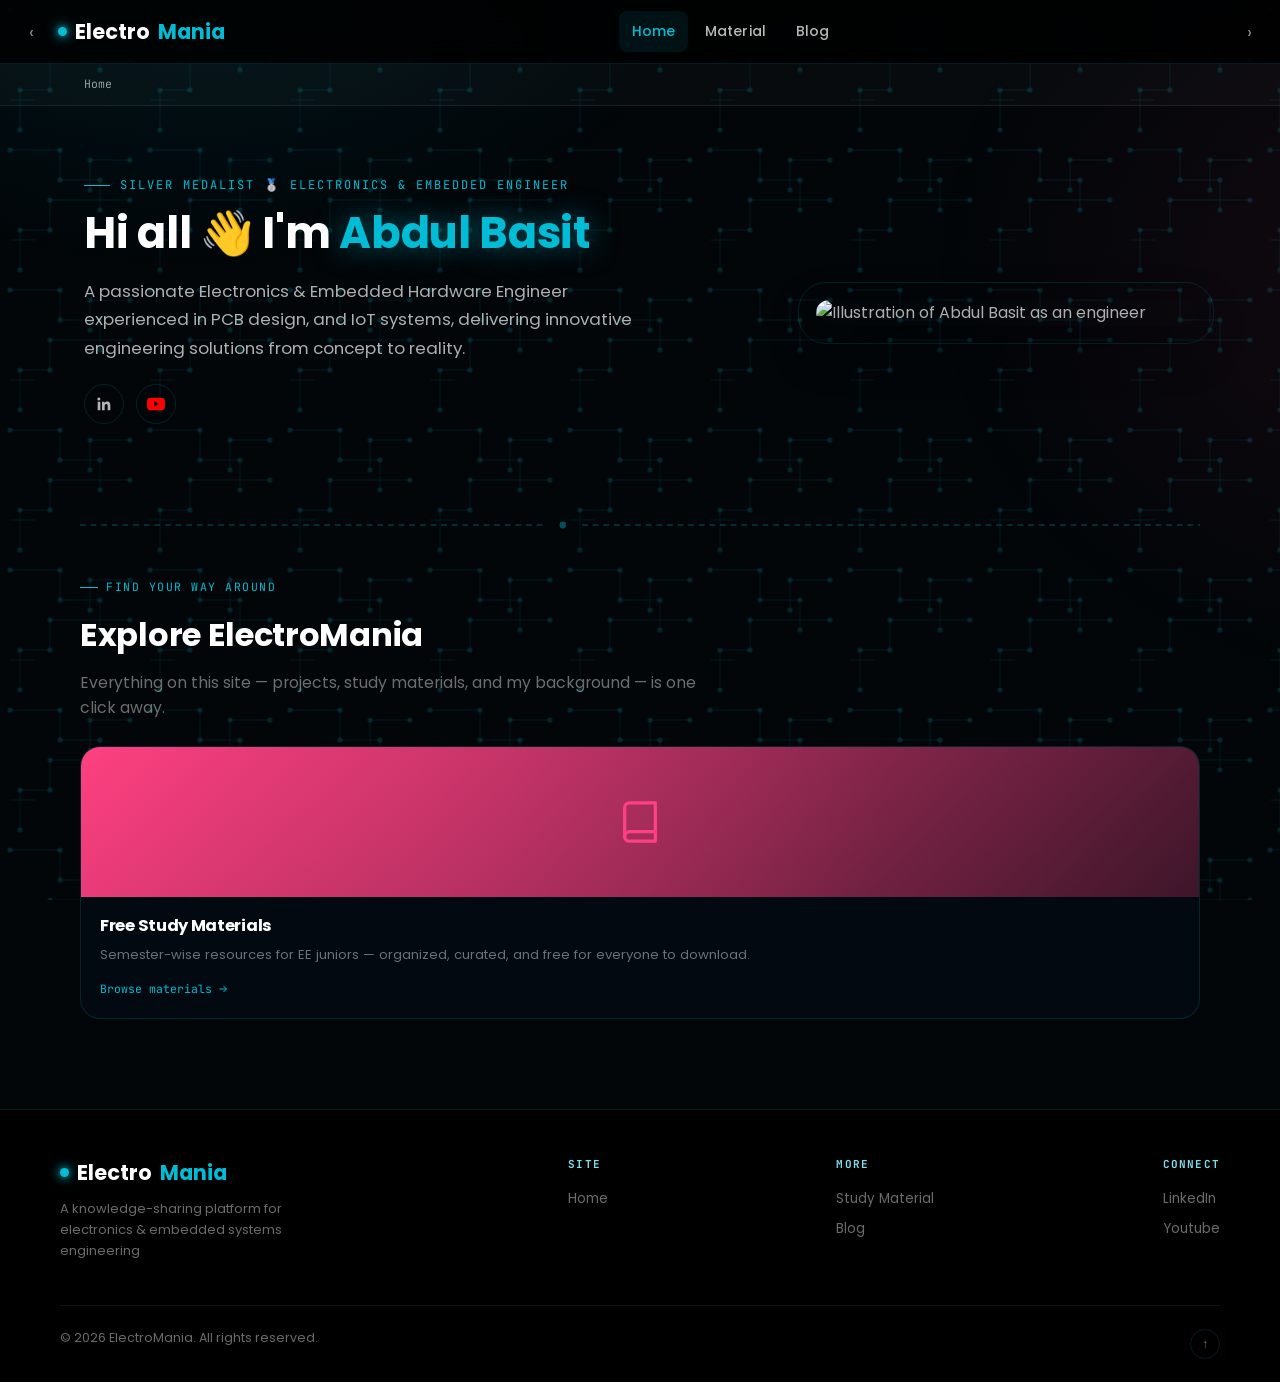
==== index.html @ a99d87fa "Uploaded the Files" ====
<!DOCTYPE html>
<html lang="en">
<head>
  <meta charset="UTF-8" />
  <meta name="viewport" content="width=device-width, initial-scale=1.0" />
  <title>ElectroMania</title>
  <meta name="description" content="Abdul Basit Fiaz — Electronics & Embedded Systems Engineer. PCB design, embedded systems and IoT projects, plus free engineering study materials via ElectroMania." />
  <link rel="icon" type="image/svg+xml" href="data:image/svg+xml,%3Csvg xmlns='http://www.w3.org/2000/svg' viewBox='0 0 32 32'%3E%3Crect width='32' height='32' rx='7' fill='%23020609'/%3E%3Ccircle cx='16' cy='16' r='6' fill='%2300bcd4'/%3E%3Cpath d='M16 4v6M16 22v6M4 16h6M22 16h6' stroke='%2300bcd4' stroke-width='2' stroke-linecap='round'/%3E%3C/svg%3E">
  <link rel="preconnect" href="https://fonts.googleapis.com">
  <link rel="preconnect" href="https://fonts.gstatic.com" crossorigin>
  <link href="https://fonts.googleapis.com/css2?family=Poppins:ital,wght@0,300;0,400;0,500;0,600;0,700&family=JetBrains+Mono:wght@400;500;600&display=swap" rel="stylesheet">
  <link rel="stylesheet" href="css/style.css" />
</head>
<body>

  <!-- HEADER -->
  <header class="site-header">
    <div class="header-inner">
      <div class="header-left">
        <a href="blog.html" class="nav-arrow" title="Previous: Contact" aria-label="Previous page">‹</a>
        <div class="logo"><a href="index.html"><span class="logo-mark"></span> Electro<span>Mania</span></a></div>
      </div>
      <nav class="main-nav" id="mainNav">
        <a href="index.html" class="active">Home</a>
        <!--<a href="about.html">About</a>
        <a href="experience.html">Experience</a>
        <a href="projects.html">Projects</a>
        <a href="skills.html">Skills</a>
        <a href="certifications.html">Certifications</a>-->
        <a href="materials.html">Material</a>
        <a href="blog.html">Blog</a>
        <!--<a href="contact.html">Contact</a>-->
      </nav>
      <div class="header-right">
        <a href="materials.html" class="nav-arrow" title="Next: About" aria-label="Next page">›</a>
        <button class="hamburger" id="hamburgerBtn" aria-label="Toggle menu" aria-expanded="false"><span></span><span></span><span></span></button>
      </div>
    </div>
  </header>
  <div class="crumb-bar">
    <div class="crumb"><span class="here">Home</span></div>
  </div>

  <!-- HERO SECTION -->
  <section class="hero">
    <div class="hero-text reveal">
      <div class="hero-eyebrow">Silver Medalist 🥈 Electronics &amp; Embedded Engineer</div>
      <h1>Hi all <span class="wave">👋</span> I'm <span class="accent">Abdul Basit</span></h1>
      <p>
        A passionate Electronics &amp; Embedded Hardware Engineer experienced in
        PCB design, and IoT systems, delivering innovative
        engineering solutions from concept to reality.
      </p>

      <div class="social-icons">
        <a href="https://www.linkedin.com/in/abdul-basit-fiaz-1138a427a" target="_blank" rel="noopener noreferrer" aria-label="LinkedIn" title="LinkedIn">
          <svg viewBox="0 0 24 24" fill="currentColor"><path d="M20.45 20.45h-3.56v-5.57c0-1.33-.03-3.04-1.85-3.04-1.86 0-2.14 1.45-2.14 2.94v5.67H9.34V9h3.42v1.56h.05c.48-.9 1.64-1.85 3.38-1.85 3.6 0 4.27 2.37 4.27 5.46zM5.34 7.43a2.07 2.07 0 1 1 0-4.13 2.07 2.07 0 0 1 0 4.13zM7.12 20.45H3.56V9h3.56z"/></svg>
        </a>
        <a href="https://youtube.com/@excellencewithelectromania1?si=0SN2yeCCjKuNkH5s" target="_blank" rel="noopener noreferrer" aria-label="Youtube" title="Youtube">
          <svg viewBox="0 0 24 24" fill="currentColor"><path d="M23.498 6.186a3.016 3.016 0 0 0-2.122-2.136C19.505 3.545 12 3.545 12 3.545s-7.505 0-9.377.505A3.017 3.017 0 0 0 .502 6.186C0 8.07 0 12 0 12s0 3.93.502 5.814a3.016 3.016 0 0 0 2.122 2.136c1.871.505 9.376.505 9.376.505s 7.505 0 9.377-.505a3.015 3.015 0 0 0 2.122-2.136C24 15.93 24 12 24 12s0 -3.93-.502-5.814zM9.545 15.568V8.432L15.818 12l-6.273 3.568z" fill="#FF0000"/></svg>
        </a>
      </div>
    </div>

    <div class="hero-image reveal">
      <div class="ring"></div>
      <img src="images/engr-illustration.jpeg" alt="Illustration of Abdul Basit as an engineer">
    </div>
  </section>

  <div class="trace-divider" aria-hidden="true">
    <svg viewBox="0 0 1160 18" preserveAspectRatio="none">
      <path d="M0 9 H480 M520 9 H1160" />
      <circle cx="500" cy="9" r="3.4"/>
    </svg>
  </div>

  <!-- QUICK LINKS STRIP -->
  <section class="reveal">
    <div class="sec-head" style="margin-bottom:26px;">
      <div class="eyebrow">Find your way around</div>
      <h2>Explore ElectroMania</h2>
      <p>Everything on this site — projects, study materials, and my background — is one click away.</p>
    </div>
    <div class="project-grid">
      <!--
      <a class="card project-card" href="projects.html">
        <div class="proj-art" style="--c:#00bcd4;">
          <svg viewBox="0 0 24 24" fill="none" stroke="currentColor" stroke-width="1.7" stroke-linecap="round" stroke-linejoin="round"><rect x="4" y="4" width="16" height="16" rx="2"/><path d="M9 4v3M15 4v3M9 17v3M15 17v3M4 9h3M4 15h3M17 9h3M17 15h3"/></svg>
        </div>
        <div class="proj-body">
          <h3>ReaL Time Projects</h3>
          <p>PCB layouts, embedded systems, RF design, and signal processing builds — from concept to hardware.</p>
          <span class="proj-link">View projects <svg viewBox="0 0 24 24" fill="none" stroke="currentColor" stroke-width="2"><path d="M5 12h14M13 6l6 6-6 6"/></svg></span>
        </div>
      </a>
    -->
      <a class="card project-card" href="materials.html">
        <div class="proj-art" style="--c:#ff4081;">
          <svg viewBox="0 0 24 24" fill="none" stroke="currentColor" stroke-width="1.7" stroke-linecap="round" stroke-linejoin="round"><path d="M4 19.5A2.5 2.5 0 0 1 6.5 17H20"/><path d="M6.5 2H20v20H6.5A2.5 2.5 0 0 1 4 19.5v-15A2.5 2.5 0 0 1 6.5 2z"/></svg>
        
        </div>
        <div class="proj-body">
          <h3>Free Study Materials</h3>
          <p>Semester-wise resources for EE juniors — organized, curated, and free for everyone to download.</p>
          <span class="proj-link">Browse materials <svg viewBox="0 0 24 24" fill="none" stroke="currentColor" stroke-width="2"><path d="M5 12h14M13 6l6 6-6 6"/></svg></span>
        </div>
      </a>
       <!--
      <a class="card project-card" href="about.html">
        <div class="proj-art" style="--c:#ffd740;">
          <svg viewBox="0 0 24 24" fill="none" stroke="currentColor" stroke-width="1.7" stroke-linecap="round" stroke-linejoin="round"><path d="M12 12a4 4 0 1 0 0-8 4 4 0 0 0 0 8z"/><path d="M4 21c0-4 4-6 8-6s8 2 8 6"/></svg>
        </div>
        <div class="proj-body">
          <h3>FYP &amp; Education</h3>
          <p>My PSL-to-speech glove final year project, and the academic path that led here.</p>
          <span class="proj-link">Read more <svg viewBox="0 0 24 24" fill="none" stroke="currentColor" stroke-width="2"><path d="M5 12h14M13 6l6 6-6 6"/></svg></span>
        </div>
      -->
      </a>
    </div>
  </section>

  <!-- FOOTER -->
  <footer class="site-footer">
    <div class="footer-in">
      <div class="footer-brand">
        <div class="logo"><a href="index.html"><span class="logo-mark"></span>Electro<span>Mania</span></a></div>
        <p>A knowledge-sharing platform for electronics &amp; embedded systems engineering</p>
      </div>
      <div class="footer-col">
        <h4>Site</h4>
        <a href="index.html">Home</a>
        <!--<a href="about.html">About</a>
        <a href="projects.html">Projects</a>
        <a href="skills.html">Skills</a>-->
      </div>
      <div class="footer-col">
        <h4>More</h4>
        <a href="materials.html">Study Material</a>
        <a href="blog.html">Blog</a>
        <!--<a href="certifications.html">Certifications</a>
        <a href="contact.html">Contact</a>-->
      </div>
      <div class="footer-col">
        <h4>Connect</h4>
        <a href="https://www.linkedin.com/in/abdul-basit-fiaz-1138a427a" target="_blank" rel="noopener noreferrer">LinkedIn</a>
        <!--<a href="https://github.com/ABasit0010" target="_blank" rel="noopener noreferrer">GitHub</a>-->
        <a href="https://youtube.com/@excellencewithelectromania1?si=0SN2yeCCjKuNkH5s">Youtube</a>
        <!--<a href="mailto:abasitofficial007@gmail.com">Email</a>-->
      </div>
    </div>
    <div class="footer-bottom">
      <p>© 2026 ElectroMania. All rights reserved.</p>
      <a href="#" class="back-to-top" aria-label="Back to top" title="Back to top">↑</a>
    </div>
  </footer>

  <script src="js/main.js"></script>
</body>
</html>
---- css/style.css ----
/* ============================================================
   ELECTROMANIA — GLOBAL STYLESHEET
   One design system, shared by every page. Page-specific blocks
   (material.html, about/fyp.html, about/education.html) layer
   scoped rules on top of this instead of redefining it.
============================================================ */

:root {
  /* ---- brand accents ---- */
  --teal:    #00bcd4;
  --pink:    #ff4081;
  --gold:    #ffd740;
  --green:   #69f0ae;
  --purple:  #e040fb;
  --ice:     #00e5ff;
  --orange:  #ff6d00;
  --rose:    #f48fb1;

  /* ---- surfaces ---- */
  --bg:          #020609;
  --bg-soft:     #04090f;
  --card-bg:     rgba(4, 10, 18, 0.93);
  --card-border: rgba(0, 188, 212, 0.16);
  --card-border-hover: rgba(0, 188, 212, 0.36);
  --line:        rgba(255, 255, 255, 0.08);

  /* ---- text ---- */
  --ink:       #ffffff;
  --text-body: rgba(255, 255, 255, 0.68);
  --text-dim:  rgba(255, 255, 255, 0.42);
  --text-pale: #80deea;

  /* ---- type ---- */
  --font-display: 'Poppins', sans-serif;
  --font-mono: 'JetBrains Mono', ui-monospace, monospace;

  /* ---- shape & shadow ---- */
  --r-sm: 8px;
  --r-md: 14px;
  --r-lg: 20px;
  --shadow-card: 0 18px 50px rgba(0,0,0,0.45);
  --shadow-pop:  0 24px 80px rgba(0,0,0,0.55);

  /* ---- motion ---- */
  --ease: cubic-bezier(.22,.9,.32,1);
}

/* ============================================================
   RESET & BASE
============================================================ */
* { box-sizing: border-box; }
html { scroll-behavior: smooth; }
@media (prefers-reduced-motion: reduce) {
  html { scroll-behavior: auto; }
  * { animation-duration: 0.001ms !important; animation-iteration-count: 1 !important; transition-duration: 0.001ms !important; }
}

body {
  margin: 0;
  font-family: var(--font-display);
  background: var(--bg);
  color: var(--text-body);
  line-height: 1.6;
  -webkit-font-smoothing: antialiased;
  position: relative;
  overflow-x: hidden;
}

/* Circuit-board texture: a self-contained SVG pattern (no external
   image dependency, sharp at any resolution) layered under a soft
   radial vignette so it reads as depth, not wallpaper. */
body::before {
  content: '';
  position: fixed;
  inset: 0;
  z-index: 0;
  pointer-events: none;
  background-image:
    radial-gradient(ellipse 900px 600px at 15% -10%, rgba(0,188,212,0.10), transparent 60%),
    radial-gradient(ellipse 800px 700px at 110% 30%, rgba(255,64,129,0.07), transparent 60%),
    url("data:image/svg+xml,%3Csvg xmlns='http://www.w3.org/2000/svg' width='140' height='140' viewBox='0 0 140 140'%3E%3Cg fill='none' stroke='%2300bcd4' stroke-opacity='0.07' stroke-width='1.4'%3E%3Cpath d='M10 10H60V40H100V70'/%3E%3Cpath d='M20 130V90H50V60H130'/%3E%3Cpath d='M130 20H90V50'/%3E%3Cpath d='M10 100H35'/%3E%3C/g%3E%3Cg fill='%2300bcd4' fill-opacity='0.16'%3E%3Ccircle cx='10' cy='10' r='2.6'/%3E%3Ccircle cx='60' cy='10' r='2.6'/%3E%3Ccircle cx='60' cy='40' r='2.6'/%3E%3Ccircle cx='100' cy='40' r='2.6'/%3E%3Ccircle cx='100' cy='70' r='2.6'/%3E%3Ccircle cx='20' cy='130' r='2.6'/%3E%3Ccircle cx='20' cy='90' r='2.6'/%3E%3Ccircle cx='50' cy='90' r='2.6'/%3E%3Ccircle cx='50' cy='60' r='2.6'/%3E%3Ccircle cx='130' cy='60' r='2.6'/%3E%3Ccircle cx='130' cy='20' r='2.6'/%3E%3Ccircle cx='90' cy='20' r='2.6'/%3E%3Ccircle cx='90' cy='50' r='2.6'/%3E%3C/g%3E%3C/svg%3E");
  background-repeat: repeat, no-repeat, repeat;
  background-size: auto, 100% 100%, 140px 140px;
}

h1, h2, h3, h4 { color: var(--ink); font-weight: 700; margin: 0; letter-spacing: -0.3px; }
p { margin: 0 0 1em; }
a { color: inherit; }
img { max-width: 100%; display: block; }
::selection { background: var(--teal); color: #00161a; }

::-webkit-scrollbar { width: 10px; }
::-webkit-scrollbar-track { background: var(--bg); }
::-webkit-scrollbar-thumb { background: rgba(0,188,212,0.25); border-radius: 10px; }
::-webkit-scrollbar-thumb:hover { background: rgba(0,188,212,0.45); }

:focus-visible {
  outline: 2px solid var(--teal);
  outline-offset: 3px;
  border-radius: 4px;
}

section { padding: 30px 20px; max-width: 1160px; margin: auto; position: relative; z-index: 1; }

.container { max-width: 1160px; margin: 0 auto; padding: 0 24px; }

/* Section heading pattern: eyebrow + title + subtitle */
.sec-head { max-width: 640px; margin: 0 0 40px; }
.sec-head .eyebrow {
  display: inline-flex; align-items: center; gap: 8px;
  font-family: var(--font-mono); font-size: 11.5px; letter-spacing: 1.5px;
  text-transform: uppercase; color: var(--teal); margin-bottom: 12px;
}
.sec-head .eyebrow::before {
  content: ''; width: 18px; height: 1px; background: var(--teal);
}
.sec-head h2 { font-size: 2em; margin-bottom: 10px; }
.sec-head p { color: var(--text-dim); font-size: 0.98em; }

/* ============================================================
   CIRCUIT-TRACE DIVIDER — the site's signature connective motif.
   A drawn PCB trace with via-nodes, used between major sections
   so the pages visually "wire into" one another while scrolling —
   literally connected, the way the site itself is connected.
============================================================ */
.trace-divider {
  position: relative; z-index: 1;
  max-width: 1160px; margin: 0 auto; padding: 6px 20px;
  display: flex; align-items: center; opacity: 0.75;
}
.trace-divider svg { width: 100%; height: 18px; display: block; }
.trace-divider path {
  stroke: var(--teal); stroke-opacity: 0.4; fill: none; stroke-width: 1.5;
  stroke-dasharray: 6 5;
}
.trace-divider circle { fill: var(--teal); fill-opacity: 0.55; }

/* ============================================================
   HEADER / NAV / PREV-NEXT ARROWS
============================================================ */
.site-header {
  position: sticky; top: 0; z-index: 1000;
  background: rgba(0,0,0,0.82);
  backdrop-filter: blur(14px); -webkit-backdrop-filter: blur(14px);
  border-bottom: 1px solid var(--card-border);
}
.header-inner {
  max-width: 1280px; margin: 0 auto;
  display: flex; align-items: center; justify-content: space-between;
  padding: 0 14px;
}
.header-left, .header-right { display: flex; align-items: center; gap: 6px; flex-shrink: 0; }

.nav-arrow {
  display: flex; align-items: center; justify-content: center;
  width: 34px; height: 34px; border-radius: 50%;
  color: rgba(255,255,255,0.55);
  text-decoration: none; font-size: 18px; line-height: 1;
  border: 1px solid transparent;
  transition: color .2s, border-color .2s, background .2s, transform .2s;
}
.nav-arrow:hover {
  color: var(--teal); border-color: var(--card-border-hover);
  background: rgba(0,188,212,0.08); transform: translateY(-1px);
}
.nav-arrow:active { transform: translateY(0); }

.logo {
  font-size: 1.3em; font-weight: 700; color: #fff;
  padding: 15px 4px; white-space: nowrap;
}
.logo a { text-decoration: none; color: #fff; display: flex; align-items: center; gap: 8px; }
.logo .logo-mark {
  width: 9px; height: 9px; border-radius: 50%;
  background: var(--teal); box-shadow: 0 0 10px 2px rgba(0,188,212,.7);
  flex-shrink: 0;
}
.logo span { color: var(--teal); }

.main-nav { display: flex; align-items: center; gap: 4px; }
.main-nav a {
  color: rgba(255,255,255,0.72); text-decoration: none;
  font-size: 14px; font-weight: 500; letter-spacing: .1px;
  padding: 9px 13px; border-radius: 8px;
  transition: color .2s, background .2s;
  white-space: nowrap;
}
.main-nav a:hover { color: #fff; background: rgba(255,255,255,0.06); }
.main-nav a.active { color: var(--teal); background: rgba(0,188,212,0.09); }

.hamburger {
  display: none; width: 34px; height: 34px; border-radius: 8px;
  border: 1px solid var(--card-border); background: transparent;
  align-items: center; justify-content: center; cursor: pointer;
  flex-direction: column; gap: 4px; padding: 0;
}
.hamburger span { width: 16px; height: 1.6px; background: #fff; border-radius: 2px; transition: transform .25s, opacity .25s; }
.hamburger.open span:nth-child(1) { transform: translateY(5.6px) rotate(45deg); }
.hamburger.open span:nth-child(2) { opacity: 0; }
.hamburger.open span:nth-child(3) { transform: translateY(-5.6px) rotate(-45deg); }

@media (max-width: 860px) {
  .main-nav {
    position: fixed; top: 58px; left: 0; right: 0;
    background: rgba(1,4,7,0.98); backdrop-filter: blur(16px);
    flex-direction: column; align-items: stretch; gap: 0;
    padding: 8px; border-bottom: 1px solid var(--card-border);
    transform: translateY(-8px); opacity: 0; pointer-events: none;
    transition: transform .22s var(--ease), opacity .22s;
  }
  .main-nav.open { transform: translateY(0); opacity: 1; pointer-events: all; }
  .main-nav a { padding: 13px 16px; border-radius: 10px; }
  .hamburger { display: flex; }
}

/* Breadcrumb (used under the header on every page) */
.crumb-bar { background: rgba(255,255,255,0.02); border-bottom: 1px solid var(--line); }
.crumb {
  max-width: 1160px; margin: 0 auto; padding: 11px 24px;
  display: flex; align-items: center; gap: 8px; flex-wrap: wrap;
  font-family: var(--font-mono); font-size: 11.5px; color: rgba(255,255,255,.32);
}
.crumb a { color: var(--teal); text-decoration: none; }
.crumb a:hover { text-decoration: underline; }
.crumb span.sep { opacity: .45; }
.crumb span.here { color: rgba(255,255,255,.6); }

/* ============================================================
   BUTTONS
============================================================ */
.btn {
  display: inline-flex; align-items: center; gap: 8px;
  padding: 12px 24px; background: var(--teal); color: #00161a;
  text-decoration: none; border-radius: 50px; font-weight: 600; font-size: 14.5px;
  border: none; cursor: pointer; margin: 5px 0;
  transition: transform .2s var(--ease), box-shadow .2s, opacity .2s;
  box-shadow: 0 8px 26px rgba(0,188,212,0.25);
}
.btn:hover { transform: translateY(-2px); box-shadow: 0 12px 32px rgba(0,188,212,0.38); }
.btn:active { transform: translateY(0); }
.btn-alt { background: var(--pink); color: #fff; box-shadow: 0 8px 26px rgba(255,64,129,0.28); }
.btn-alt:hover { box-shadow: 0 12px 32px rgba(255,64,129,0.4); }
.btn-ghost {
  background: transparent; color: #fff; border: 1px solid var(--card-border-hover);
  box-shadow: none;
}
.btn-ghost:hover { background: rgba(255,255,255,0.06); box-shadow: none; }

/* ============================================================
   HOMEPAGE HERO — layout preserved from the original index.html
   (text block left, portrait right); visuals elevated.
============================================================ */
.hero {
  display: flex; align-items: center; justify-content: space-between;
  gap: 40px; padding: 70px 24px 60px; flex-wrap: wrap;
  max-width: 1160px; margin: 0 auto; position: relative; z-index: 1;
}
.hero-text { flex: 1; min-width: 300px; max-width: 560px; }
.hero-eyebrow {
  font-family: var(--font-mono); font-size: 12px; letter-spacing: 2px;
  text-transform: uppercase; color: var(--teal); margin-bottom: 14px;
  display: flex; align-items: center; gap: 10px;
}
.hero-eyebrow::before { content:''; width: 26px; height: 1px; background: var(--teal); }
.hero-text h1 { font-size: 2.7em; line-height: 1.15; margin-bottom: 18px; }
.hero-text h1 .accent { color: var(--teal); text-shadow: 0 0 28px rgba(0,188,212,0.5); }
.wave { display: inline-block; animation: waveAnim 2.2s infinite; transform-origin: 70% 70%; }
@keyframes waveAnim { 0%,60%,100%{transform:rotate(0deg);} 30%{transform:rotate(18deg);} }
.hero-text p { font-size: 1.05em; color: var(--text-body); line-height: 1.7; margin-bottom: 22px; }

.social-icons { display: flex; gap: 12px; margin-bottom: 26px; }
.social-icons a {
  width: 40px; height: 40px; border-radius: 50%;
  border: 1px solid var(--card-border); display: flex; align-items: center; justify-content: center;
  color: rgba(255,255,255,.7); transition: color .2s, border-color .2s, transform .2s;
}
.social-icons a:hover { color: var(--teal); border-color: var(--card-border-hover); transform: translateY(-2px); }
.social-icons svg { width: 18px; height: 18px; }

.hero-buttons { display: flex; gap: 12px; flex-wrap: wrap; margin-top: 4px; }

.hero-image { flex: 0 0 auto; max-width: 380px; width: 100%; position: relative; }
.hero-image .ring {
  position: absolute; inset: -18px; border-radius: 28px;
  border: 1px solid var(--card-border); pointer-events: none;
}
.hero-image img {
  width: 100%; border-radius: 24px; position: relative; z-index: 1;
  box-shadow: var(--shadow-card);
}

/* ============================================================
   INNER-PAGE HERO (About, Projects, Skills, Blog, Contact, etc.)
   Same gradient-banner language already established on the
   Material / FYP pages, generalized for reuse.
============================================================ */
.page-hero {
  background: linear-gradient(140deg, #000 0%, rgba(0,24,32,.98) 100%);
  padding: 54px 24px 44px; border-bottom: 1px solid var(--card-border);
}
.page-hero-in { max-width: 1160px; margin: 0 auto; }
.page-hero h1 { font-size: 2.5em; margin-bottom: 10px; max-width: 720px; }
.page-hero h1 .hi { color: var(--teal); text-shadow: 0 0 28px rgba(0,188,212,.5); }
.page-hero .sub { color: var(--text-pale); font-size: .98em; max-width: 560px; margin-bottom: 4px; }

.stat-strip { display: flex; gap: 16px; flex-wrap: wrap; margin-top: 24px; }
.stat-box {
  text-align: center; background: rgba(0,188,212,0.07);
  border: 1px solid rgba(0,188,212,0.2); border-radius: 14px;
  padding: 16px 24px; min-width: 88px;
}
.stat-box .num {
  display: block; font-family: var(--font-mono); font-size: 1.7em; font-weight: 700;
  color: var(--teal); text-shadow: 0 0 14px rgba(0,188,212,0.45); line-height: 1.05;
}
.stat-box .lbl {
  display: block; font-size: 10px; color: var(--text-pale);
  letter-spacing: 1.2px; text-transform: uppercase; margin-top: 4px;
}

/* ============================================================
   CARDS — shared glassmorphic base + variants
============================================================ */
.card {
  background: var(--card-bg); border: 1px solid var(--card-border);
  border-radius: var(--r-lg); transition: transform .25s var(--ease), box-shadow .3s, border-color .3s;
  position: relative; overflow: hidden;
}
.card:hover { transform: translateY(-6px); box-shadow: var(--shadow-card); border-color: var(--card-border-hover); }

.tag {
  display: inline-flex; align-items: center; padding: 4px 12px; border-radius: 20px;
  font-family: var(--font-mono); font-size: 11px; font-weight: 500;
  background: rgba(0,188,212,0.09); border: 1px solid rgba(0,188,212,0.22); color: var(--teal);
}

/* ---- Project icon-cards ---- */
.project-grid { display: grid; grid-template-columns: repeat(auto-fit, minmax(270px, 1fr)); gap: 22px; }
.project-card { display: flex; flex-direction: column; text-decoration: none; }
.proj-art {
  height: 150px; position: relative; overflow: hidden;
  display: flex; align-items: center; justify-content: center;
  background: linear-gradient(135deg, var(--c, var(--teal)) 0%, transparent 130%);
}
.proj-art::before {
  content: ''; position: absolute; inset: 0; opacity: .16;
  background: radial-gradient(circle at 30% 20%, var(--c, var(--teal)), transparent 60%);
}
.proj-art svg { width: 46px; height: 46px; color: var(--c, var(--teal)); position: relative; z-index: 1; }
.project-card .cat-tag {
  position: absolute; top: 12px; right: 12px; z-index: 2;
  font-family: var(--font-mono); font-size: 9.5px; padding: 3px 9px; border-radius: 20px;
  background: rgba(0,0,0,.45); border: 1px solid rgba(255,255,255,.18); color: #fff;
  text-transform: uppercase; letter-spacing: .5px; backdrop-filter: blur(4px);
}
.proj-body { padding: 18px 19px 20px; flex: 1; display: flex; flex-direction: column; }
.proj-body h3 { font-size: 1.02em; margin-bottom: 8px; line-height: 1.35; }
.proj-body p { font-size: 13.2px; color: var(--text-dim); line-height: 1.55; margin-bottom: 0; flex: 1; }
.proj-body .proj-link {
  margin-top: 14px; font-family: var(--font-mono); font-size: 11.5px; color: var(--teal);
  display: flex; align-items: center; gap: 5px;
}
.proj-body .proj-link svg { width: 12px; height: 12px; transition: transform .2s; }
.project-card:hover .proj-link svg { transform: translateX(3px); }

/* ---- Skill cards ---- */
.skills-grid { display: grid; grid-template-columns: repeat(auto-fit, minmax(220px,1fr)); gap: 18px; margin-bottom: 44px; }
.skill-card { padding: 26px 22px; cursor: pointer; }
.skill-card .sk-top { display: flex; align-items: center; gap: 13px; margin-bottom: 8px; }
.skill-card .sk-icon {
  width: 42px; height: 42px; border-radius: 12px; flex-shrink: 0;
  display: flex; align-items: center; justify-content: center;
  background: rgba(0,188,212,.1); color: var(--c, var(--teal));
}
.skill-card .sk-icon svg { width: 21px; height: 21px; }
.skill-card h3 { font-size: 1.02em; color: #fff; }
.skill-card p { font-size: 12.8px; color: var(--text-dim); margin: 0; line-height: 1.55; }

/* ---- Blog cards ---- */
.blog-card { padding: 26px 28px; margin-bottom: 20px; display: block; text-decoration: none; }
.blog-card .b-date {
  font-family: var(--font-mono); font-size: 11px; color: var(--text-dim);
  letter-spacing: .5px; margin-bottom: 8px; display: block;
}
.blog-card h2 { font-size: 1.3em; margin-bottom: 10px; color: #fff; }
.blog-card h2:hover { color: var(--teal); }
.blog-card p { color: var(--text-body); font-size: 14.5px; margin-bottom: 0; }
.blog-card .b-more { font-family: var(--font-mono); font-size: 11.5px; color: var(--teal); margin-top: 12px; display: inline-block; }

/* ---- Education timeline ---- */
.edu-timeline { display: flex; flex-direction: column; gap: 0; }
.edu-entry { display: grid; grid-template-columns: 120px 1fr; gap: 26px; padding: 30px 0; position: relative; }
.edu-entry:not(:last-child) { border-bottom: 1px solid var(--line); }
.edu-mark { display: flex; flex-direction: column; align-items: center; }
.edu-dot {
  width: 14px; height: 14px; border-radius: 50%; background: var(--teal);
  box-shadow: 0 0 0 5px rgba(0,188,212,.14); flex-shrink: 0; margin-top: 4px;
}
.edu-line { width: 1px; flex: 1; background: var(--line); margin-top: 8px; }
.edu-yr { font-family: var(--font-mono); font-size: 11.5px; color: var(--teal); text-align: center; margin-top: 8px; }
.edu-content h2 { font-size: 1.35em; margin-bottom: 4px; }
.edu-content .edu-score {
  display: inline-block; font-family: var(--font-mono); font-size: 12px; color: var(--gold);
  background: rgba(255,215,64,.08); border: 1px solid rgba(255,215,64,.25);
  padding: 3px 11px; border-radius: 20px; margin-bottom: 12px;
}
.edu-content p { color: var(--text-body); font-size: 14.5px; line-height: 1.7; }
.edu-image { margin-top: 16px; max-width: 420px; }
.edu-image img { border-radius: var(--r-md); box-shadow: var(--shadow-card); }
.edu-image .cap { font-size: 12px; color: var(--text-dim); margin-top: 8px; }
@media (max-width: 640px) { .edu-entry { grid-template-columns: 1fr; } .edu-mark { flex-direction: row; gap: 10px; } .edu-line { display:none; } }

/* ============================================================
   FOOTER
============================================================ */
.site-footer {
  border-top: 1px solid var(--card-border); background: #000;
  padding: 46px 24px 22px; position: relative; z-index: 1; margin-top: 60px;
}
.footer-in {
  max-width: 1160px; margin: 0 auto;
  display: flex; justify-content: space-between; flex-wrap: wrap; gap: 32px;
  padding-bottom: 30px;
}
.footer-brand .logo { padding: 0 0 10px; }
.footer-brand p { color: var(--text-dim); font-size: 13px; max-width: 280px; }
.footer-col h4 {
  font-family: var(--font-mono); font-size: 11px; letter-spacing: 1.2px; text-transform: uppercase;
  color: var(--text-pale); margin-bottom: 14px;
}
.footer-col a {
  display: block; color: var(--text-dim); text-decoration: none; font-size: 13.5px;
  margin-bottom: 9px; transition: color .2s;
}
.footer-col a:hover { color: var(--teal); }
.footer-bottom {
  max-width: 1160px; margin: 0 auto; padding-top: 22px; border-top: 1px solid var(--line);
  display: flex; justify-content: space-between; align-items: center; flex-wrap: wrap; gap: 10px;
  font-size: 12.5px; color: var(--text-dim);
}
.footer-bottom a { color: var(--text-dim); text-decoration: none; }
.footer-bottom a:hover { color: var(--teal); }
.back-to-top {
  display: inline-flex; align-items: center; justify-content: center;
  width: 30px; height: 30px; border-radius: 50%; border: 1px solid var(--card-border);
  color: var(--text-dim); text-decoration: none; transition: color .2s, border-color .2s;
}
.back-to-top:hover { color: var(--teal); border-color: var(--card-border-hover); }

/* ============================================================
   SCROLL REVEAL
============================================================ */
.reveal { opacity: 0; transform: translateY(18px); transition: opacity .6s var(--ease), transform .6s var(--ease); }
.reveal.in { opacity: 1; transform: translateY(0); }

/* ============================================================
   RESPONSIVE
============================================================ */
@media (max-width: 700px) {
  .hero { padding: 46px 20px 40px; text-align: left; }
  .hero-text h1 { font-size: 2.1em; }
  .page-hero { padding: 40px 20px 34px; }
  .page-hero h1 { font-size: 1.9em; }
  .footer-in { gap: 26px; }
}

/* ============================================================
   ADD EVERYTHING BELOW TO THE END OF css/style.css
   Powers experience.html and certifications.html
============================================================ */

/* ============================================================
   EXPERIENCE — timeline entries (About ↔ Projects)
============================================================ */
.exp-timeline { display: flex; flex-direction: column; gap: 0; }
.exp-entry { display: grid; grid-template-columns: 120px 1fr; gap: 24px; padding: 30px 0; position: relative; }
.exp-entry:not(:last-child) { border-bottom: 1px solid var(--line); }
.exp-entry:last-child .exp-line { display: none; }

.exp-mark { display: flex; flex-direction: column; align-items: center; }
.exp-dot {
  width: 13px; height: 13px; border-radius: 50%; background: var(--c, var(--teal));
  box-shadow: 0 0 0 4px color-mix(in srgb, var(--c, var(--teal)) 16%, transparent);
  flex-shrink: 0; margin-top: 6px;
}
.exp-line { width: 1px; flex: 1; background: var(--line); margin-top: 8px; }
.exp-period {
  font-family: var(--font-mono); font-size: 10.5px; color: var(--c, var(--teal));
  text-align: center; margin-top: 9px; line-height: 1.5; letter-spacing: .2px;
}

.exp-content { padding-top: 2px; }
.exp-head { display: flex; align-items: flex-start; justify-content: space-between; gap: 12px; flex-wrap: wrap; margin-bottom: 4px; }
.exp-titles h2 { font-size: 1.18em; margin-bottom: 4px; }
.exp-org { font-family: var(--font-mono); font-size: 11.5px; color: var(--text-pale); }
.exp-type {
  display: inline-flex; align-items: center; padding: 3px 11px; border-radius: 20px;
  font-family: var(--font-mono); font-size: 10px; font-weight: 500; white-space: nowrap;
  background: color-mix(in srgb, var(--c, var(--teal)) 12%, transparent);
  border: 1px solid color-mix(in srgb, var(--c, var(--teal)) 30%, transparent);
  color: var(--c, var(--teal));
}
.exp-list { list-style: none; margin: 14px 0 16px; padding: 0; display: flex; flex-direction: column; gap: 8px; }
.exp-list li { position: relative; padding-left: 18px; font-size: 13.2px; color: var(--text-body); line-height: 1.6; }
.exp-list li::before {
  content: ''; position: absolute; left: 0; top: 7px; width: 5px; height: 5px; border-radius: 1.5px;
  background: var(--c, var(--teal)); transform: rotate(45deg);
}
.exp-skills { display: flex; flex-wrap: wrap; gap: 7px; margin-bottom: 16px; }
.exp-skills .tag { font-size: 10px; padding: 3px 10px; background: rgba(255,255,255,0.04); border-color: var(--line); color: var(--text-pale); }

@media (max-width: 640px) {
  .exp-entry { grid-template-columns: 1fr; }
  .exp-mark { flex-direction: row; gap: 10px; align-items: center; }
  .exp-line { display: none; }
  .exp-period { margin-top: 0; }
}

/* ---- Shared small PDF / certificate button (used on both pages) ---- */
.btn-pdf {
  display: inline-flex; align-items: center; gap: 5px;
  padding: 5px 13px 5px 11px; border-radius: 20px;
  font-family: var(--font-mono); font-size: 10px; font-weight: 500;
  text-decoration: none; cursor: pointer; letter-spacing: .1px;
  background: color-mix(in srgb, var(--c, var(--teal)) 14%, transparent);
  border: 1px solid color-mix(in srgb, var(--c, var(--teal)) 38%, transparent);
  color: var(--c, var(--teal));
  transition: transform .2s var(--ease), background .2s, box-shadow .2s;
}
.btn-pdf svg { width: 11px; height: 11px; flex-shrink: 0; }
.btn-pdf:hover {
  transform: translateY(-1px);
  background: color-mix(in srgb, var(--c, var(--teal)) 22%, transparent);
  box-shadow: 0 6px 16px color-mix(in srgb, var(--c, var(--teal)) 26%, transparent);
}
.btn-pdf:active { transform: translateY(0); }

/* ============================================================
   CERTIFICATIONS — compact logo cards (Skills ↔ Material)
============================================================ */
.cert-grid { display: grid; grid-template-columns: repeat(auto-fit, minmax(230px, 1fr)); gap: 18px; }
.cert-card { padding: 20px 18px 18px; display: flex; flex-direction: column; }
.cert-card::after {
  content: ''; position: absolute; top: 0; left: 0; right: 0; height: 3px;
  background: var(--c, var(--teal));
}
.cert-logo {
  width: 38px; height: 38px; border-radius: 9px; margin-bottom: 12px;
  display: flex; align-items: center; justify-content: center;
  background: #fff; padding: 5px; overflow: hidden;
  border: 1px solid color-mix(in srgb, var(--c, var(--teal)) 35%, transparent);
}
.cert-logo img { width: 100%; height: 100%; object-fit: contain; display: block; }
.cert-card h3 { font-size: 0.94em; margin-bottom: 5px; line-height: 1.35; color: #fff; }
.cert-issuer { font-family: var(--font-mono); font-size: 10.5px; color: var(--text-pale); margin-bottom: 3px; display: block; }
.cert-date { font-family: var(--font-mono); font-size: 9.5px; color: var(--text-dim); letter-spacing: .3px; margin-bottom: 12px; display: block; }
.cert-desc { font-size: 12px; color: var(--text-dim); line-height: 1.5; margin-bottom: 14px; flex: 1; }
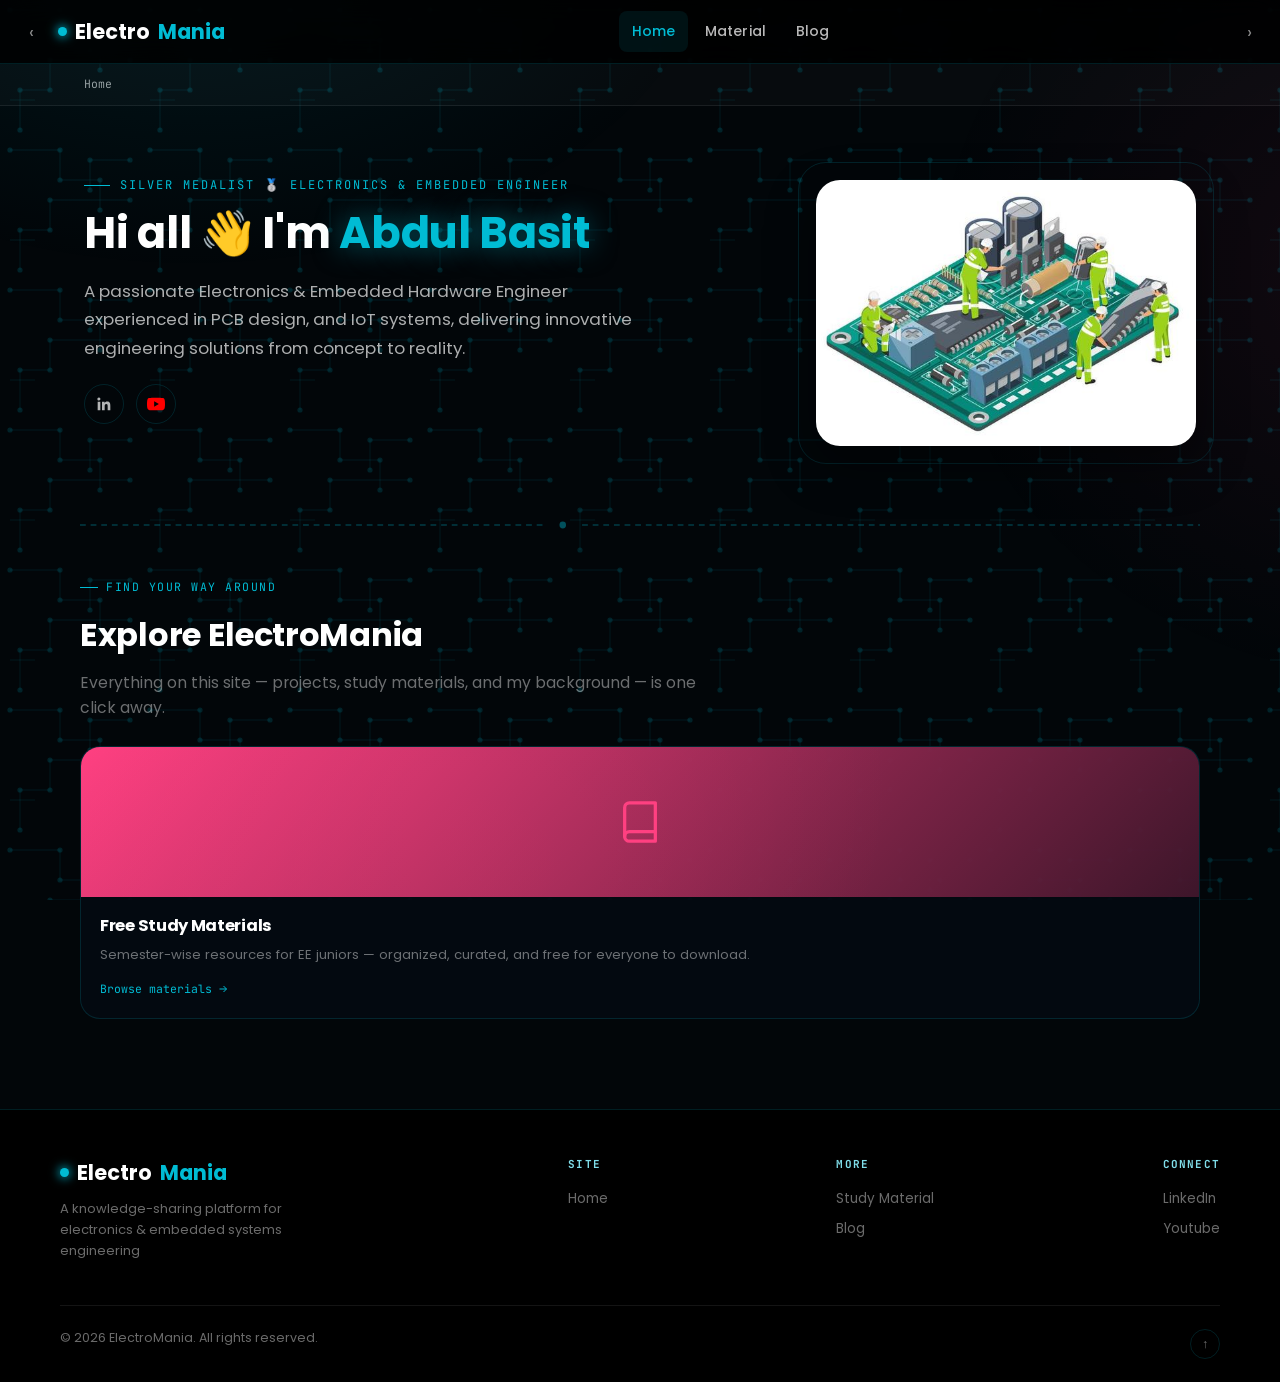
==== commit 7e63b2a7: "uploaded the files" ====
--- a/index.html
+++ b/index.html
@@ -1,161 +1,161 @@
-<!DOCTYPE html>
-<html lang="en">
-<head>
-  <meta charset="UTF-8" />
-  <meta name="viewport" content="width=device-width, initial-scale=1.0" />
-  <title>ElectroMania</title>
-  <meta name="description" content="Abdul Basit Fiaz — Electronics & Embedded Systems Engineer. PCB design, embedded systems and IoT projects, plus free engineering study materials via ElectroMania." />
-  <link rel="icon" type="image/svg+xml" href="data:image/svg+xml,%3Csvg xmlns='http://www.w3.org/2000/svg' viewBox='0 0 32 32'%3E%3Crect width='32' height='32' rx='7' fill='%23020609'/%3E%3Ccircle cx='16' cy='16' r='6' fill='%2300bcd4'/%3E%3Cpath d='M16 4v6M16 22v6M4 16h6M22 16h6' stroke='%2300bcd4' stroke-width='2' stroke-linecap='round'/%3E%3C/svg%3E">
-  <link rel="preconnect" href="https://fonts.googleapis.com">
-  <link rel="preconnect" href="https://fonts.gstatic.com" crossorigin>
-  <link href="https://fonts.googleapis.com/css2?family=Poppins:ital,wght@0,300;0,400;0,500;0,600;0,700&family=JetBrains+Mono:wght@400;500;600&display=swap" rel="stylesheet">
-  <link rel="stylesheet" href="css/style.css" />
-</head>
-<body>
-
-  <!-- HEADER -->
-  <header class="site-header">
-    <div class="header-inner">
-      <div class="header-left">
-        <a href="blog.html" class="nav-arrow" title="Previous: Contact" aria-label="Previous page">‹</a>
-        <div class="logo"><a href="index.html"><span class="logo-mark"></span> Electro<span>Mania</span></a></div>
-      </div>
-      <nav class="main-nav" id="mainNav">
-        <a href="index.html" class="active">Home</a>
-        <!--<a href="about.html">About</a>
-        <a href="experience.html">Experience</a>
-        <a href="projects.html">Projects</a>
-        <a href="skills.html">Skills</a>
-        <a href="certifications.html">Certifications</a>-->
-        <a href="materials.html">Material</a>
-        <a href="blog.html">Blog</a>
-        <!--<a href="contact.html">Contact</a>-->
-      </nav>
-      <div class="header-right">
-        <a href="materials.html" class="nav-arrow" title="Next: About" aria-label="Next page">›</a>
-        <button class="hamburger" id="hamburgerBtn" aria-label="Toggle menu" aria-expanded="false"><span></span><span></span><span></span></button>
-      </div>
-    </div>
-  </header>
-  <div class="crumb-bar">
-    <div class="crumb"><span class="here">Home</span></div>
-  </div>
-
-  <!-- HERO SECTION -->
-  <section class="hero">
-    <div class="hero-text reveal">
-      <div class="hero-eyebrow">Silver Medalist 🥈 Electronics &amp; Embedded Engineer</div>
-      <h1>Hi all <span class="wave">👋</span> I'm <span class="accent">Abdul Basit</span></h1>
-      <p>
-        A passionate Electronics &amp; Embedded Hardware Engineer experienced in
-        PCB design, and IoT systems, delivering innovative
-        engineering solutions from concept to reality.
-      </p>
-
-      <div class="social-icons">
-        <a href="https://www.linkedin.com/in/abdul-basit-fiaz-1138a427a" target="_blank" rel="noopener noreferrer" aria-label="LinkedIn" title="LinkedIn">
-          <svg viewBox="0 0 24 24" fill="currentColor"><path d="M20.45 20.45h-3.56v-5.57c0-1.33-.03-3.04-1.85-3.04-1.86 0-2.14 1.45-2.14 2.94v5.67H9.34V9h3.42v1.56h.05c.48-.9 1.64-1.85 3.38-1.85 3.6 0 4.27 2.37 4.27 5.46zM5.34 7.43a2.07 2.07 0 1 1 0-4.13 2.07 2.07 0 0 1 0 4.13zM7.12 20.45H3.56V9h3.56z"/></svg>
-        </a>
-        <a href="https://youtube.com/@excellencewithelectromania1?si=0SN2yeCCjKuNkH5s" target="_blank" rel="noopener noreferrer" aria-label="Youtube" title="Youtube">
-          <svg viewBox="0 0 24 24" fill="currentColor"><path d="M23.498 6.186a3.016 3.016 0 0 0-2.122-2.136C19.505 3.545 12 3.545 12 3.545s-7.505 0-9.377.505A3.017 3.017 0 0 0 .502 6.186C0 8.07 0 12 0 12s0 3.93.502 5.814a3.016 3.016 0 0 0 2.122 2.136c1.871.505 9.376.505 9.376.505s 7.505 0 9.377-.505a3.015 3.015 0 0 0 2.122-2.136C24 15.93 24 12 24 12s0 -3.93-.502-5.814zM9.545 15.568V8.432L15.818 12l-6.273 3.568z" fill="#FF0000"/></svg>
-        </a>
-      </div>
-    </div>
-
-    <div class="hero-image reveal">
-      <div class="ring"></div>
-      <img src="images/engr-illustration.jpeg" alt="Illustration of Abdul Basit as an engineer">
-    </div>
-  </section>
-
-  <div class="trace-divider" aria-hidden="true">
-    <svg viewBox="0 0 1160 18" preserveAspectRatio="none">
-      <path d="M0 9 H480 M520 9 H1160" />
-      <circle cx="500" cy="9" r="3.4"/>
-    </svg>
-  </div>
-
-  <!-- QUICK LINKS STRIP -->
-  <section class="reveal">
-    <div class="sec-head" style="margin-bottom:26px;">
-      <div class="eyebrow">Find your way around</div>
-      <h2>Explore ElectroMania</h2>
-      <p>Everything on this site — projects, study materials, and my background — is one click away.</p>
-    </div>
-    <div class="project-grid">
-      <!--
-      <a class="card project-card" href="projects.html">
-        <div class="proj-art" style="--c:#00bcd4;">
-          <svg viewBox="0 0 24 24" fill="none" stroke="currentColor" stroke-width="1.7" stroke-linecap="round" stroke-linejoin="round"><rect x="4" y="4" width="16" height="16" rx="2"/><path d="M9 4v3M15 4v3M9 17v3M15 17v3M4 9h3M4 15h3M17 9h3M17 15h3"/></svg>
-        </div>
-        <div class="proj-body">
-          <h3>ReaL Time Projects</h3>
-          <p>PCB layouts, embedded systems, RF design, and signal processing builds — from concept to hardware.</p>
-          <span class="proj-link">View projects <svg viewBox="0 0 24 24" fill="none" stroke="currentColor" stroke-width="2"><path d="M5 12h14M13 6l6 6-6 6"/></svg></span>
-        </div>
-      </a>
-    -->
-      <a class="card project-card" href="materials.html">
-        <div class="proj-art" style="--c:#ff4081;">
-          <svg viewBox="0 0 24 24" fill="none" stroke="currentColor" stroke-width="1.7" stroke-linecap="round" stroke-linejoin="round"><path d="M4 19.5A2.5 2.5 0 0 1 6.5 17H20"/><path d="M6.5 2H20v20H6.5A2.5 2.5 0 0 1 4 19.5v-15A2.5 2.5 0 0 1 6.5 2z"/></svg>
-        
-        </div>
-        <div class="proj-body">
-          <h3>Free Study Materials</h3>
-          <p>Semester-wise resources for EE juniors — organized, curated, and free for everyone to download.</p>
-          <span class="proj-link">Browse materials <svg viewBox="0 0 24 24" fill="none" stroke="currentColor" stroke-width="2"><path d="M5 12h14M13 6l6 6-6 6"/></svg></span>
-        </div>
-      </a>
-       <!--
-      <a class="card project-card" href="about.html">
-        <div class="proj-art" style="--c:#ffd740;">
-          <svg viewBox="0 0 24 24" fill="none" stroke="currentColor" stroke-width="1.7" stroke-linecap="round" stroke-linejoin="round"><path d="M12 12a4 4 0 1 0 0-8 4 4 0 0 0 0 8z"/><path d="M4 21c0-4 4-6 8-6s8 2 8 6"/></svg>
-        </div>
-        <div class="proj-body">
-          <h3>FYP &amp; Education</h3>
-          <p>My PSL-to-speech glove final year project, and the academic path that led here.</p>
-          <span class="proj-link">Read more <svg viewBox="0 0 24 24" fill="none" stroke="currentColor" stroke-width="2"><path d="M5 12h14M13 6l6 6-6 6"/></svg></span>
-        </div>
-      -->
-      </a>
-    </div>
-  </section>
-
-  <!-- FOOTER -->
-  <footer class="site-footer">
-    <div class="footer-in">
-      <div class="footer-brand">
-        <div class="logo"><a href="index.html"><span class="logo-mark"></span>Electro<span>Mania</span></a></div>
-        <p>A knowledge-sharing platform for electronics &amp; embedded systems engineering</p>
-      </div>
-      <div class="footer-col">
-        <h4>Site</h4>
-        <a href="index.html">Home</a>
-        <!--<a href="about.html">About</a>
-        <a href="projects.html">Projects</a>
-        <a href="skills.html">Skills</a>-->
-      </div>
-      <div class="footer-col">
-        <h4>More</h4>
-        <a href="materials.html">Study Material</a>
-        <a href="blog.html">Blog</a>
-        <!--<a href="certifications.html">Certifications</a>
-        <a href="contact.html">Contact</a>-->
-      </div>
-      <div class="footer-col">
-        <h4>Connect</h4>
-        <a href="https://www.linkedin.com/in/abdul-basit-fiaz-1138a427a" target="_blank" rel="noopener noreferrer">LinkedIn</a>
-        <!--<a href="https://github.com/ABasit0010" target="_blank" rel="noopener noreferrer">GitHub</a>-->
-        <a href="https://youtube.com/@excellencewithelectromania1?si=0SN2yeCCjKuNkH5s">Youtube</a>
-        <!--<a href="mailto:abasitofficial007@gmail.com">Email</a>-->
-      </div>
-    </div>
-    <div class="footer-bottom">
-      <p>© 2026 ElectroMania. All rights reserved.</p>
-      <a href="#" class="back-to-top" aria-label="Back to top" title="Back to top">↑</a>
-    </div>
-  </footer>
-
-  <script src="js/main.js"></script>
-</body>
+<!DOCTYPE html>
+<html lang="en">
+<head>
+  <meta charset="UTF-8" />
+  <meta name="viewport" content="width=device-width, initial-scale=1.0" />
+  <title>ElectroMania</title>
+  <meta name="description" content="Abdul Basit Fiaz — Electronics & Embedded Systems Engineer. PCB design, embedded systems and IoT projects, plus free engineering study materials via ElectroMania." />
+  <link rel="icon" type="image/svg+xml" href="data:image/svg+xml,%3Csvg xmlns='http://www.w3.org/2000/svg' viewBox='0 0 32 32'%3E%3Crect width='32' height='32' rx='7' fill='%23020609'/%3E%3Ccircle cx='16' cy='16' r='6' fill='%2300bcd4'/%3E%3Cpath d='M16 4v6M16 22v6M4 16h6M22 16h6' stroke='%2300bcd4' stroke-width='2' stroke-linecap='round'/%3E%3C/svg%3E">
+  <link rel="preconnect" href="https://fonts.googleapis.com">
+  <link rel="preconnect" href="https://fonts.gstatic.com" crossorigin>
+  <link href="https://fonts.googleapis.com/css2?family=Poppins:ital,wght@0,300;0,400;0,500;0,600;0,700&family=JetBrains+Mono:wght@400;500;600&display=swap" rel="stylesheet">
+  <link rel="stylesheet" href="css/style.css" />
+</head>
+<body>
+
+  <!-- HEADER -->
+  <header class="site-header">
+    <div class="header-inner">
+      <div class="header-left">
+        <a href="blog.html" class="nav-arrow" title="Previous: Contact" aria-label="Previous page">‹</a>
+        <div class="logo"><a href="index.html"><span class="logo-mark"></span> Electro<span>Mania</span></a></div>
+      </div>
+      <nav class="main-nav" id="mainNav">
+        <a href="index.html" class="active">Home</a>
+        <!--<a href="about.html">About</a>
+        <a href="experience.html">Experience</a>
+        <a href="projects.html">Projects</a>
+        <a href="skills.html">Skills</a>
+        <a href="certifications.html">Certifications</a>-->
+        <a href="materials.html">Material</a>
+        <a href="blog.html">Blog</a>
+        <!--<a href="contact.html">Contact</a>-->
+      </nav>
+      <div class="header-right">
+        <a href="materials.html" class="nav-arrow" title="Next: About" aria-label="Next page">›</a>
+        <button class="hamburger" id="hamburgerBtn" aria-label="Toggle menu" aria-expanded="false"><span></span><span></span><span></span></button>
+      </div>
+    </div>
+  </header>
+  <div class="crumb-bar">
+    <div class="crumb"><span class="here">Home</span></div>
+  </div>
+
+  <!-- HERO SECTION -->
+  <section class="hero">
+    <div class="hero-text reveal">
+      <div class="hero-eyebrow">Silver Medalist 🥈 Electronics &amp; Embedded Engineer</div>
+      <h1>Hi all <span class="wave">👋</span> I'm <span class="accent">Abdul Basit</span></h1>
+      <p>
+        A passionate Electronics &amp; Embedded Hardware Engineer experienced in
+        PCB design, and IoT systems, delivering innovative
+        engineering solutions from concept to reality.
+      </p>
+
+      <div class="social-icons">
+        <a href="https://www.linkedin.com/in/abdul-basit-fiaz-1138a427a" target="_blank" rel="noopener noreferrer" aria-label="LinkedIn" title="LinkedIn">
+          <svg viewBox="0 0 24 24" fill="currentColor"><path d="M20.45 20.45h-3.56v-5.57c0-1.33-.03-3.04-1.85-3.04-1.86 0-2.14 1.45-2.14 2.94v5.67H9.34V9h3.42v1.56h.05c.48-.9 1.64-1.85 3.38-1.85 3.6 0 4.27 2.37 4.27 5.46zM5.34 7.43a2.07 2.07 0 1 1 0-4.13 2.07 2.07 0 0 1 0 4.13zM7.12 20.45H3.56V9h3.56z"/></svg>
+        </a>
+        <a href="https://youtube.com/@excellencewithelectromania1?si=0SN2yeCCjKuNkH5s" target="_blank" rel="noopener noreferrer" aria-label="Youtube" title="Youtube">
+          <svg viewBox="0 0 24 24" fill="currentColor"><path d="M23.498 6.186a3.016 3.016 0 0 0-2.122-2.136C19.505 3.545 12 3.545 12 3.545s-7.505 0-9.377.505A3.017 3.017 0 0 0 .502 6.186C0 8.07 0 12 0 12s0 3.93.502 5.814a3.016 3.016 0 0 0 2.122 2.136c1.871.505 9.376.505 9.376.505s 7.505 0 9.377-.505a3.015 3.015 0 0 0 2.122-2.136C24 15.93 24 12 24 12s0 -3.93-.502-5.814zM9.545 15.568V8.432L15.818 12l-6.273 3.568z" fill="#FF0000"/></svg>
+        </a>
+      </div>
+    </div>
+
+    <div class="hero-image reveal">
+      <div class="ring"></div>
+      <img src="images/engr-illustration.jpeg" alt="Illustration of Abdul Basit as an engineer">
+    </div>
+  </section>
+
+  <div class="trace-divider" aria-hidden="true">
+    <svg viewBox="0 0 1160 18" preserveAspectRatio="none">
+      <path d="M0 9 H480 M520 9 H1160" />
+      <circle cx="500" cy="9" r="3.4"/>
+    </svg>
+  </div>
+
+  <!-- QUICK LINKS STRIP -->
+  <section class="reveal">
+    <div class="sec-head" style="margin-bottom:26px;">
+      <div class="eyebrow">Find your way around</div>
+      <h2>Explore ElectroMania</h2>
+      <p>Everything on this site — projects, study materials, and my background — is one click away.</p>
+    </div>
+    <div class="project-grid">
+      <!--
+      <a class="card project-card" href="projects.html">
+        <div class="proj-art" style="--c:#00bcd4;">
+          <svg viewBox="0 0 24 24" fill="none" stroke="currentColor" stroke-width="1.7" stroke-linecap="round" stroke-linejoin="round"><rect x="4" y="4" width="16" height="16" rx="2"/><path d="M9 4v3M15 4v3M9 17v3M15 17v3M4 9h3M4 15h3M17 9h3M17 15h3"/></svg>
+        </div>
+        <div class="proj-body">
+          <h3>ReaL Time Projects</h3>
+          <p>PCB layouts, embedded systems, RF design, and signal processing builds — from concept to hardware.</p>
+          <span class="proj-link">View projects <svg viewBox="0 0 24 24" fill="none" stroke="currentColor" stroke-width="2"><path d="M5 12h14M13 6l6 6-6 6"/></svg></span>
+        </div>
+      </a>
+    -->
+      <a class="card project-card" href="materials.html">
+        <div class="proj-art" style="--c:#ff4081;">
+          <svg viewBox="0 0 24 24" fill="none" stroke="currentColor" stroke-width="1.7" stroke-linecap="round" stroke-linejoin="round"><path d="M4 19.5A2.5 2.5 0 0 1 6.5 17H20"/><path d="M6.5 2H20v20H6.5A2.5 2.5 0 0 1 4 19.5v-15A2.5 2.5 0 0 1 6.5 2z"/></svg>
+        
+        </div>
+        <div class="proj-body">
+          <h3>Free Study Materials</h3>
+          <p>Semester-wise resources for EE juniors — organized, curated, and free for everyone to download.</p>
+          <span class="proj-link">Browse materials <svg viewBox="0 0 24 24" fill="none" stroke="currentColor" stroke-width="2"><path d="M5 12h14M13 6l6 6-6 6"/></svg></span>
+        </div>
+      </a>
+       <!--
+      <a class="card project-card" href="about.html">
+        <div class="proj-art" style="--c:#ffd740;">
+          <svg viewBox="0 0 24 24" fill="none" stroke="currentColor" stroke-width="1.7" stroke-linecap="round" stroke-linejoin="round"><path d="M12 12a4 4 0 1 0 0-8 4 4 0 0 0 0 8z"/><path d="M4 21c0-4 4-6 8-6s8 2 8 6"/></svg>
+        </div>
+        <div class="proj-body">
+          <h3>FYP &amp; Education</h3>
+          <p>My PSL-to-speech glove final year project, and the academic path that led here.</p>
+          <span class="proj-link">Read more <svg viewBox="0 0 24 24" fill="none" stroke="currentColor" stroke-width="2"><path d="M5 12h14M13 6l6 6-6 6"/></svg></span>
+        </div>
+      -->
+      </a>
+    </div>
+  </section>
+
+  <!-- FOOTER -->
+  <footer class="site-footer">
+    <div class="footer-in">
+      <div class="footer-brand">
+        <div class="logo"><a href="index.html"><span class="logo-mark"></span>Electro<span>Mania</span></a></div>
+        <p>A knowledge-sharing platform for electronics &amp; embedded systems engineering</p>
+      </div>
+      <div class="footer-col">
+        <h4>Site</h4>
+        <a href="index.html">Home</a>
+        <!--<a href="about.html">About</a>
+        <a href="projects.html">Projects</a>
+        <a href="skills.html">Skills</a>-->
+      </div>
+      <div class="footer-col">
+        <h4>More</h4>
+        <a href="materials.html">Study Material</a>
+        <a href="blog.html">Blog</a>
+        <!--<a href="certifications.html">Certifications</a>
+        <a href="contact.html">Contact</a>-->
+      </div>
+      <div class="footer-col">
+        <h4>Connect</h4>
+        <a href="https://www.linkedin.com/in/abdul-basit-fiaz-1138a427a" target="_blank" rel="noopener noreferrer">LinkedIn</a>
+        <!--<a href="https://github.com/ABasit0010" target="_blank" rel="noopener noreferrer">GitHub</a>-->
+        <a href="https://youtube.com/@excellencewithelectromania1?si=0SN2yeCCjKuNkH5s">Youtube</a>
+        <!--<a href="mailto:abasitofficial007@gmail.com">Email</a>-->
+      </div>
+    </div>
+    <div class="footer-bottom">
+      <p>© 2026 ElectroMania. All rights reserved.</p>
+      <a href="#" class="back-to-top" aria-label="Back to top" title="Back to top">↑</a>
+    </div>
+  </footer>
+
+  <script src="js/main.js"></script>
+</body>
 </html>
--- a/css/style.css
+++ b/css/style.css
@@ -1,557 +1,557 @@
-/* ============================================================
-   ELECTROMANIA — GLOBAL STYLESHEET
-   One design system, shared by every page. Page-specific blocks
-   (material.html, about/fyp.html, about/education.html) layer
-   scoped rules on top of this instead of redefining it.
-============================================================ */
-
-:root {
-  /* ---- brand accents ---- */
-  --teal:    #00bcd4;
-  --pink:    #ff4081;
-  --gold:    #ffd740;
-  --green:   #69f0ae;
-  --purple:  #e040fb;
-  --ice:     #00e5ff;
-  --orange:  #ff6d00;
-  --rose:    #f48fb1;
-
-  /* ---- surfaces ---- */
-  --bg:          #020609;
-  --bg-soft:     #04090f;
-  --card-bg:     rgba(4, 10, 18, 0.93);
-  --card-border: rgba(0, 188, 212, 0.16);
-  --card-border-hover: rgba(0, 188, 212, 0.36);
-  --line:        rgba(255, 255, 255, 0.08);
-
-  /* ---- text ---- */
-  --ink:       #ffffff;
-  --text-body: rgba(255, 255, 255, 0.68);
-  --text-dim:  rgba(255, 255, 255, 0.42);
-  --text-pale: #80deea;
-
-  /* ---- type ---- */
-  --font-display: 'Poppins', sans-serif;
-  --font-mono: 'JetBrains Mono', ui-monospace, monospace;
-
-  /* ---- shape & shadow ---- */
-  --r-sm: 8px;
-  --r-md: 14px;
-  --r-lg: 20px;
-  --shadow-card: 0 18px 50px rgba(0,0,0,0.45);
-  --shadow-pop:  0 24px 80px rgba(0,0,0,0.55);
-
-  /* ---- motion ---- */
-  --ease: cubic-bezier(.22,.9,.32,1);
-}
-
-/* ============================================================
-   RESET & BASE
-============================================================ */
-* { box-sizing: border-box; }
-html { scroll-behavior: smooth; }
-@media (prefers-reduced-motion: reduce) {
-  html { scroll-behavior: auto; }
-  * { animation-duration: 0.001ms !important; animation-iteration-count: 1 !important; transition-duration: 0.001ms !important; }
-}
-
-body {
-  margin: 0;
-  font-family: var(--font-display);
-  background: var(--bg);
-  color: var(--text-body);
-  line-height: 1.6;
-  -webkit-font-smoothing: antialiased;
-  position: relative;
-  overflow-x: hidden;
-}
-
-/* Circuit-board texture: a self-contained SVG pattern (no external
-   image dependency, sharp at any resolution) layered under a soft
-   radial vignette so it reads as depth, not wallpaper. */
-body::before {
-  content: '';
-  position: fixed;
-  inset: 0;
-  z-index: 0;
-  pointer-events: none;
-  background-image:
-    radial-gradient(ellipse 900px 600px at 15% -10%, rgba(0,188,212,0.10), transparent 60%),
-    radial-gradient(ellipse 800px 700px at 110% 30%, rgba(255,64,129,0.07), transparent 60%),
-    url("data:image/svg+xml,%3Csvg xmlns='http://www.w3.org/2000/svg' width='140' height='140' viewBox='0 0 140 140'%3E%3Cg fill='none' stroke='%2300bcd4' stroke-opacity='0.07' stroke-width='1.4'%3E%3Cpath d='M10 10H60V40H100V70'/%3E%3Cpath d='M20 130V90H50V60H130'/%3E%3Cpath d='M130 20H90V50'/%3E%3Cpath d='M10 100H35'/%3E%3C/g%3E%3Cg fill='%2300bcd4' fill-opacity='0.16'%3E%3Ccircle cx='10' cy='10' r='2.6'/%3E%3Ccircle cx='60' cy='10' r='2.6'/%3E%3Ccircle cx='60' cy='40' r='2.6'/%3E%3Ccircle cx='100' cy='40' r='2.6'/%3E%3Ccircle cx='100' cy='70' r='2.6'/%3E%3Ccircle cx='20' cy='130' r='2.6'/%3E%3Ccircle cx='20' cy='90' r='2.6'/%3E%3Ccircle cx='50' cy='90' r='2.6'/%3E%3Ccircle cx='50' cy='60' r='2.6'/%3E%3Ccircle cx='130' cy='60' r='2.6'/%3E%3Ccircle cx='130' cy='20' r='2.6'/%3E%3Ccircle cx='90' cy='20' r='2.6'/%3E%3Ccircle cx='90' cy='50' r='2.6'/%3E%3C/g%3E%3C/svg%3E");
-  background-repeat: repeat, no-repeat, repeat;
-  background-size: auto, 100% 100%, 140px 140px;
-}
-
-h1, h2, h3, h4 { color: var(--ink); font-weight: 700; margin: 0; letter-spacing: -0.3px; }
-p { margin: 0 0 1em; }
-a { color: inherit; }
-img { max-width: 100%; display: block; }
-::selection { background: var(--teal); color: #00161a; }
-
-::-webkit-scrollbar { width: 10px; }
-::-webkit-scrollbar-track { background: var(--bg); }
-::-webkit-scrollbar-thumb { background: rgba(0,188,212,0.25); border-radius: 10px; }
-::-webkit-scrollbar-thumb:hover { background: rgba(0,188,212,0.45); }
-
-:focus-visible {
-  outline: 2px solid var(--teal);
-  outline-offset: 3px;
-  border-radius: 4px;
-}
-
-section { padding: 30px 20px; max-width: 1160px; margin: auto; position: relative; z-index: 1; }
-
-.container { max-width: 1160px; margin: 0 auto; padding: 0 24px; }
-
-/* Section heading pattern: eyebrow + title + subtitle */
-.sec-head { max-width: 640px; margin: 0 0 40px; }
-.sec-head .eyebrow {
-  display: inline-flex; align-items: center; gap: 8px;
-  font-family: var(--font-mono); font-size: 11.5px; letter-spacing: 1.5px;
-  text-transform: uppercase; color: var(--teal); margin-bottom: 12px;
-}
-.sec-head .eyebrow::before {
-  content: ''; width: 18px; height: 1px; background: var(--teal);
-}
-.sec-head h2 { font-size: 2em; margin-bottom: 10px; }
-.sec-head p { color: var(--text-dim); font-size: 0.98em; }
-
-/* ============================================================
-   CIRCUIT-TRACE DIVIDER — the site's signature connective motif.
-   A drawn PCB trace with via-nodes, used between major sections
-   so the pages visually "wire into" one another while scrolling —
-   literally connected, the way the site itself is connected.
-============================================================ */
-.trace-divider {
-  position: relative; z-index: 1;
-  max-width: 1160px; margin: 0 auto; padding: 6px 20px;
-  display: flex; align-items: center; opacity: 0.75;
-}
-.trace-divider svg { width: 100%; height: 18px; display: block; }
-.trace-divider path {
-  stroke: var(--teal); stroke-opacity: 0.4; fill: none; stroke-width: 1.5;
-  stroke-dasharray: 6 5;
-}
-.trace-divider circle { fill: var(--teal); fill-opacity: 0.55; }
-
-/* ============================================================
-   HEADER / NAV / PREV-NEXT ARROWS
-============================================================ */
-.site-header {
-  position: sticky; top: 0; z-index: 1000;
-  background: rgba(0,0,0,0.82);
-  backdrop-filter: blur(14px); -webkit-backdrop-filter: blur(14px);
-  border-bottom: 1px solid var(--card-border);
-}
-.header-inner {
-  max-width: 1280px; margin: 0 auto;
-  display: flex; align-items: center; justify-content: space-between;
-  padding: 0 14px;
-}
-.header-left, .header-right { display: flex; align-items: center; gap: 6px; flex-shrink: 0; }
-
-.nav-arrow {
-  display: flex; align-items: center; justify-content: center;
-  width: 34px; height: 34px; border-radius: 50%;
-  color: rgba(255,255,255,0.55);
-  text-decoration: none; font-size: 18px; line-height: 1;
-  border: 1px solid transparent;
-  transition: color .2s, border-color .2s, background .2s, transform .2s;
-}
-.nav-arrow:hover {
-  color: var(--teal); border-color: var(--card-border-hover);
-  background: rgba(0,188,212,0.08); transform: translateY(-1px);
-}
-.nav-arrow:active { transform: translateY(0); }
-
-.logo {
-  font-size: 1.3em; font-weight: 700; color: #fff;
-  padding: 15px 4px; white-space: nowrap;
-}
-.logo a { text-decoration: none; color: #fff; display: flex; align-items: center; gap: 8px; }
-.logo .logo-mark {
-  width: 9px; height: 9px; border-radius: 50%;
-  background: var(--teal); box-shadow: 0 0 10px 2px rgba(0,188,212,.7);
-  flex-shrink: 0;
-}
-.logo span { color: var(--teal); }
-
-.main-nav { display: flex; align-items: center; gap: 4px; }
-.main-nav a {
-  color: rgba(255,255,255,0.72); text-decoration: none;
-  font-size: 14px; font-weight: 500; letter-spacing: .1px;
-  padding: 9px 13px; border-radius: 8px;
-  transition: color .2s, background .2s;
-  white-space: nowrap;
-}
-.main-nav a:hover { color: #fff; background: rgba(255,255,255,0.06); }
-.main-nav a.active { color: var(--teal); background: rgba(0,188,212,0.09); }
-
-.hamburger {
-  display: none; width: 34px; height: 34px; border-radius: 8px;
-  border: 1px solid var(--card-border); background: transparent;
-  align-items: center; justify-content: center; cursor: pointer;
-  flex-direction: column; gap: 4px; padding: 0;
-}
-.hamburger span { width: 16px; height: 1.6px; background: #fff; border-radius: 2px; transition: transform .25s, opacity .25s; }
-.hamburger.open span:nth-child(1) { transform: translateY(5.6px) rotate(45deg); }
-.hamburger.open span:nth-child(2) { opacity: 0; }
-.hamburger.open span:nth-child(3) { transform: translateY(-5.6px) rotate(-45deg); }
-
-@media (max-width: 860px) {
-  .main-nav {
-    position: fixed; top: 58px; left: 0; right: 0;
-    background: rgba(1,4,7,0.98); backdrop-filter: blur(16px);
-    flex-direction: column; align-items: stretch; gap: 0;
-    padding: 8px; border-bottom: 1px solid var(--card-border);
-    transform: translateY(-8px); opacity: 0; pointer-events: none;
-    transition: transform .22s var(--ease), opacity .22s;
-  }
-  .main-nav.open { transform: translateY(0); opacity: 1; pointer-events: all; }
-  .main-nav a { padding: 13px 16px; border-radius: 10px; }
-  .hamburger { display: flex; }
-}
-
-/* Breadcrumb (used under the header on every page) */
-.crumb-bar { background: rgba(255,255,255,0.02); border-bottom: 1px solid var(--line); }
-.crumb {
-  max-width: 1160px; margin: 0 auto; padding: 11px 24px;
-  display: flex; align-items: center; gap: 8px; flex-wrap: wrap;
-  font-family: var(--font-mono); font-size: 11.5px; color: rgba(255,255,255,.32);
-}
-.crumb a { color: var(--teal); text-decoration: none; }
-.crumb a:hover { text-decoration: underline; }
-.crumb span.sep { opacity: .45; }
-.crumb span.here { color: rgba(255,255,255,.6); }
-
-/* ============================================================
-   BUTTONS
-============================================================ */
-.btn {
-  display: inline-flex; align-items: center; gap: 8px;
-  padding: 12px 24px; background: var(--teal); color: #00161a;
-  text-decoration: none; border-radius: 50px; font-weight: 600; font-size: 14.5px;
-  border: none; cursor: pointer; margin: 5px 0;
-  transition: transform .2s var(--ease), box-shadow .2s, opacity .2s;
-  box-shadow: 0 8px 26px rgba(0,188,212,0.25);
-}
-.btn:hover { transform: translateY(-2px); box-shadow: 0 12px 32px rgba(0,188,212,0.38); }
-.btn:active { transform: translateY(0); }
-.btn-alt { background: var(--pink); color: #fff; box-shadow: 0 8px 26px rgba(255,64,129,0.28); }
-.btn-alt:hover { box-shadow: 0 12px 32px rgba(255,64,129,0.4); }
-.btn-ghost {
-  background: transparent; color: #fff; border: 1px solid var(--card-border-hover);
-  box-shadow: none;
-}
-.btn-ghost:hover { background: rgba(255,255,255,0.06); box-shadow: none; }
-
-/* ============================================================
-   HOMEPAGE HERO — layout preserved from the original index.html
-   (text block left, portrait right); visuals elevated.
-============================================================ */
-.hero {
-  display: flex; align-items: center; justify-content: space-between;
-  gap: 40px; padding: 70px 24px 60px; flex-wrap: wrap;
-  max-width: 1160px; margin: 0 auto; position: relative; z-index: 1;
-}
-.hero-text { flex: 1; min-width: 300px; max-width: 560px; }
-.hero-eyebrow {
-  font-family: var(--font-mono); font-size: 12px; letter-spacing: 2px;
-  text-transform: uppercase; color: var(--teal); margin-bottom: 14px;
-  display: flex; align-items: center; gap: 10px;
-}
-.hero-eyebrow::before { content:''; width: 26px; height: 1px; background: var(--teal); }
-.hero-text h1 { font-size: 2.7em; line-height: 1.15; margin-bottom: 18px; }
-.hero-text h1 .accent { color: var(--teal); text-shadow: 0 0 28px rgba(0,188,212,0.5); }
-.wave { display: inline-block; animation: waveAnim 2.2s infinite; transform-origin: 70% 70%; }
-@keyframes waveAnim { 0%,60%,100%{transform:rotate(0deg);} 30%{transform:rotate(18deg);} }
-.hero-text p { font-size: 1.05em; color: var(--text-body); line-height: 1.7; margin-bottom: 22px; }
-
-.social-icons { display: flex; gap: 12px; margin-bottom: 26px; }
-.social-icons a {
-  width: 40px; height: 40px; border-radius: 50%;
-  border: 1px solid var(--card-border); display: flex; align-items: center; justify-content: center;
-  color: rgba(255,255,255,.7); transition: color .2s, border-color .2s, transform .2s;
-}
-.social-icons a:hover { color: var(--teal); border-color: var(--card-border-hover); transform: translateY(-2px); }
-.social-icons svg { width: 18px; height: 18px; }
-
-.hero-buttons { display: flex; gap: 12px; flex-wrap: wrap; margin-top: 4px; }
-
-.hero-image { flex: 0 0 auto; max-width: 380px; width: 100%; position: relative; }
-.hero-image .ring {
-  position: absolute; inset: -18px; border-radius: 28px;
-  border: 1px solid var(--card-border); pointer-events: none;
-}
-.hero-image img {
-  width: 100%; border-radius: 24px; position: relative; z-index: 1;
-  box-shadow: var(--shadow-card);
-}
-
-/* ============================================================
-   INNER-PAGE HERO (About, Projects, Skills, Blog, Contact, etc.)
-   Same gradient-banner language already established on the
-   Material / FYP pages, generalized for reuse.
-============================================================ */
-.page-hero {
-  background: linear-gradient(140deg, #000 0%, rgba(0,24,32,.98) 100%);
-  padding: 54px 24px 44px; border-bottom: 1px solid var(--card-border);
-}
-.page-hero-in { max-width: 1160px; margin: 0 auto; }
-.page-hero h1 { font-size: 2.5em; margin-bottom: 10px; max-width: 720px; }
-.page-hero h1 .hi { color: var(--teal); text-shadow: 0 0 28px rgba(0,188,212,.5); }
-.page-hero .sub { color: var(--text-pale); font-size: .98em; max-width: 560px; margin-bottom: 4px; }
-
-.stat-strip { display: flex; gap: 16px; flex-wrap: wrap; margin-top: 24px; }
-.stat-box {
-  text-align: center; background: rgba(0,188,212,0.07);
-  border: 1px solid rgba(0,188,212,0.2); border-radius: 14px;
-  padding: 16px 24px; min-width: 88px;
-}
-.stat-box .num {
-  display: block; font-family: var(--font-mono); font-size: 1.7em; font-weight: 700;
-  color: var(--teal); text-shadow: 0 0 14px rgba(0,188,212,0.45); line-height: 1.05;
-}
-.stat-box .lbl {
-  display: block; font-size: 10px; color: var(--text-pale);
-  letter-spacing: 1.2px; text-transform: uppercase; margin-top: 4px;
-}
-
-/* ============================================================
-   CARDS — shared glassmorphic base + variants
-============================================================ */
-.card {
-  background: var(--card-bg); border: 1px solid var(--card-border);
-  border-radius: var(--r-lg); transition: transform .25s var(--ease), box-shadow .3s, border-color .3s;
-  position: relative; overflow: hidden;
-}
-.card:hover { transform: translateY(-6px); box-shadow: var(--shadow-card); border-color: var(--card-border-hover); }
-
-.tag {
-  display: inline-flex; align-items: center; padding: 4px 12px; border-radius: 20px;
-  font-family: var(--font-mono); font-size: 11px; font-weight: 500;
-  background: rgba(0,188,212,0.09); border: 1px solid rgba(0,188,212,0.22); color: var(--teal);
-}
-
-/* ---- Project icon-cards ---- */
-.project-grid { display: grid; grid-template-columns: repeat(auto-fit, minmax(270px, 1fr)); gap: 22px; }
-.project-card { display: flex; flex-direction: column; text-decoration: none; }
-.proj-art {
-  height: 150px; position: relative; overflow: hidden;
-  display: flex; align-items: center; justify-content: center;
-  background: linear-gradient(135deg, var(--c, var(--teal)) 0%, transparent 130%);
-}
-.proj-art::before {
-  content: ''; position: absolute; inset: 0; opacity: .16;
-  background: radial-gradient(circle at 30% 20%, var(--c, var(--teal)), transparent 60%);
-}
-.proj-art svg { width: 46px; height: 46px; color: var(--c, var(--teal)); position: relative; z-index: 1; }
-.project-card .cat-tag {
-  position: absolute; top: 12px; right: 12px; z-index: 2;
-  font-family: var(--font-mono); font-size: 9.5px; padding: 3px 9px; border-radius: 20px;
-  background: rgba(0,0,0,.45); border: 1px solid rgba(255,255,255,.18); color: #fff;
-  text-transform: uppercase; letter-spacing: .5px; backdrop-filter: blur(4px);
-}
-.proj-body { padding: 18px 19px 20px; flex: 1; display: flex; flex-direction: column; }
-.proj-body h3 { font-size: 1.02em; margin-bottom: 8px; line-height: 1.35; }
-.proj-body p { font-size: 13.2px; color: var(--text-dim); line-height: 1.55; margin-bottom: 0; flex: 1; }
-.proj-body .proj-link {
-  margin-top: 14px; font-family: var(--font-mono); font-size: 11.5px; color: var(--teal);
-  display: flex; align-items: center; gap: 5px;
-}
-.proj-body .proj-link svg { width: 12px; height: 12px; transition: transform .2s; }
-.project-card:hover .proj-link svg { transform: translateX(3px); }
-
-/* ---- Skill cards ---- */
-.skills-grid { display: grid; grid-template-columns: repeat(auto-fit, minmax(220px,1fr)); gap: 18px; margin-bottom: 44px; }
-.skill-card { padding: 26px 22px; cursor: pointer; }
-.skill-card .sk-top { display: flex; align-items: center; gap: 13px; margin-bottom: 8px; }
-.skill-card .sk-icon {
-  width: 42px; height: 42px; border-radius: 12px; flex-shrink: 0;
-  display: flex; align-items: center; justify-content: center;
-  background: rgba(0,188,212,.1); color: var(--c, var(--teal));
-}
-.skill-card .sk-icon svg { width: 21px; height: 21px; }
-.skill-card h3 { font-size: 1.02em; color: #fff; }
-.skill-card p { font-size: 12.8px; color: var(--text-dim); margin: 0; line-height: 1.55; }
-
-/* ---- Blog cards ---- */
-.blog-card { padding: 26px 28px; margin-bottom: 20px; display: block; text-decoration: none; }
-.blog-card .b-date {
-  font-family: var(--font-mono); font-size: 11px; color: var(--text-dim);
-  letter-spacing: .5px; margin-bottom: 8px; display: block;
-}
-.blog-card h2 { font-size: 1.3em; margin-bottom: 10px; color: #fff; }
-.blog-card h2:hover { color: var(--teal); }
-.blog-card p { color: var(--text-body); font-size: 14.5px; margin-bottom: 0; }
-.blog-card .b-more { font-family: var(--font-mono); font-size: 11.5px; color: var(--teal); margin-top: 12px; display: inline-block; }
-
-/* ---- Education timeline ---- */
-.edu-timeline { display: flex; flex-direction: column; gap: 0; }
-.edu-entry { display: grid; grid-template-columns: 120px 1fr; gap: 26px; padding: 30px 0; position: relative; }
-.edu-entry:not(:last-child) { border-bottom: 1px solid var(--line); }
-.edu-mark { display: flex; flex-direction: column; align-items: center; }
-.edu-dot {
-  width: 14px; height: 14px; border-radius: 50%; background: var(--teal);
-  box-shadow: 0 0 0 5px rgba(0,188,212,.14); flex-shrink: 0; margin-top: 4px;
-}
-.edu-line { width: 1px; flex: 1; background: var(--line); margin-top: 8px; }
-.edu-yr { font-family: var(--font-mono); font-size: 11.5px; color: var(--teal); text-align: center; margin-top: 8px; }
-.edu-content h2 { font-size: 1.35em; margin-bottom: 4px; }
-.edu-content .edu-score {
-  display: inline-block; font-family: var(--font-mono); font-size: 12px; color: var(--gold);
-  background: rgba(255,215,64,.08); border: 1px solid rgba(255,215,64,.25);
-  padding: 3px 11px; border-radius: 20px; margin-bottom: 12px;
-}
-.edu-content p { color: var(--text-body); font-size: 14.5px; line-height: 1.7; }
-.edu-image { margin-top: 16px; max-width: 420px; }
-.edu-image img { border-radius: var(--r-md); box-shadow: var(--shadow-card); }
-.edu-image .cap { font-size: 12px; color: var(--text-dim); margin-top: 8px; }
-@media (max-width: 640px) { .edu-entry { grid-template-columns: 1fr; } .edu-mark { flex-direction: row; gap: 10px; } .edu-line { display:none; } }
-
-/* ============================================================
-   FOOTER
-============================================================ */
-.site-footer {
-  border-top: 1px solid var(--card-border); background: #000;
-  padding: 46px 24px 22px; position: relative; z-index: 1; margin-top: 60px;
-}
-.footer-in {
-  max-width: 1160px; margin: 0 auto;
-  display: flex; justify-content: space-between; flex-wrap: wrap; gap: 32px;
-  padding-bottom: 30px;
-}
-.footer-brand .logo { padding: 0 0 10px; }
-.footer-brand p { color: var(--text-dim); font-size: 13px; max-width: 280px; }
-.footer-col h4 {
-  font-family: var(--font-mono); font-size: 11px; letter-spacing: 1.2px; text-transform: uppercase;
-  color: var(--text-pale); margin-bottom: 14px;
-}
-.footer-col a {
-  display: block; color: var(--text-dim); text-decoration: none; font-size: 13.5px;
-  margin-bottom: 9px; transition: color .2s;
-}
-.footer-col a:hover { color: var(--teal); }
-.footer-bottom {
-  max-width: 1160px; margin: 0 auto; padding-top: 22px; border-top: 1px solid var(--line);
-  display: flex; justify-content: space-between; align-items: center; flex-wrap: wrap; gap: 10px;
-  font-size: 12.5px; color: var(--text-dim);
-}
-.footer-bottom a { color: var(--text-dim); text-decoration: none; }
-.footer-bottom a:hover { color: var(--teal); }
-.back-to-top {
-  display: inline-flex; align-items: center; justify-content: center;
-  width: 30px; height: 30px; border-radius: 50%; border: 1px solid var(--card-border);
-  color: var(--text-dim); text-decoration: none; transition: color .2s, border-color .2s;
-}
-.back-to-top:hover { color: var(--teal); border-color: var(--card-border-hover); }
-
-/* ============================================================
-   SCROLL REVEAL
-============================================================ */
-.reveal { opacity: 0; transform: translateY(18px); transition: opacity .6s var(--ease), transform .6s var(--ease); }
-.reveal.in { opacity: 1; transform: translateY(0); }
-
-/* ============================================================
-   RESPONSIVE
-============================================================ */
-@media (max-width: 700px) {
-  .hero { padding: 46px 20px 40px; text-align: left; }
-  .hero-text h1 { font-size: 2.1em; }
-  .page-hero { padding: 40px 20px 34px; }
-  .page-hero h1 { font-size: 1.9em; }
-  .footer-in { gap: 26px; }
-}
-
-/* ============================================================
-   ADD EVERYTHING BELOW TO THE END OF css/style.css
-   Powers experience.html and certifications.html
-============================================================ */
-
-/* ============================================================
-   EXPERIENCE — timeline entries (About ↔ Projects)
-============================================================ */
-.exp-timeline { display: flex; flex-direction: column; gap: 0; }
-.exp-entry { display: grid; grid-template-columns: 120px 1fr; gap: 24px; padding: 30px 0; position: relative; }
-.exp-entry:not(:last-child) { border-bottom: 1px solid var(--line); }
-.exp-entry:last-child .exp-line { display: none; }
-
-.exp-mark { display: flex; flex-direction: column; align-items: center; }
-.exp-dot {
-  width: 13px; height: 13px; border-radius: 50%; background: var(--c, var(--teal));
-  box-shadow: 0 0 0 4px color-mix(in srgb, var(--c, var(--teal)) 16%, transparent);
-  flex-shrink: 0; margin-top: 6px;
-}
-.exp-line { width: 1px; flex: 1; background: var(--line); margin-top: 8px; }
-.exp-period {
-  font-family: var(--font-mono); font-size: 10.5px; color: var(--c, var(--teal));
-  text-align: center; margin-top: 9px; line-height: 1.5; letter-spacing: .2px;
-}
-
-.exp-content { padding-top: 2px; }
-.exp-head { display: flex; align-items: flex-start; justify-content: space-between; gap: 12px; flex-wrap: wrap; margin-bottom: 4px; }
-.exp-titles h2 { font-size: 1.18em; margin-bottom: 4px; }
-.exp-org { font-family: var(--font-mono); font-size: 11.5px; color: var(--text-pale); }
-.exp-type {
-  display: inline-flex; align-items: center; padding: 3px 11px; border-radius: 20px;
-  font-family: var(--font-mono); font-size: 10px; font-weight: 500; white-space: nowrap;
-  background: color-mix(in srgb, var(--c, var(--teal)) 12%, transparent);
-  border: 1px solid color-mix(in srgb, var(--c, var(--teal)) 30%, transparent);
-  color: var(--c, var(--teal));
-}
-.exp-list { list-style: none; margin: 14px 0 16px; padding: 0; display: flex; flex-direction: column; gap: 8px; }
-.exp-list li { position: relative; padding-left: 18px; font-size: 13.2px; color: var(--text-body); line-height: 1.6; }
-.exp-list li::before {
-  content: ''; position: absolute; left: 0; top: 7px; width: 5px; height: 5px; border-radius: 1.5px;
-  background: var(--c, var(--teal)); transform: rotate(45deg);
-}
-.exp-skills { display: flex; flex-wrap: wrap; gap: 7px; margin-bottom: 16px; }
-.exp-skills .tag { font-size: 10px; padding: 3px 10px; background: rgba(255,255,255,0.04); border-color: var(--line); color: var(--text-pale); }
-
-@media (max-width: 640px) {
-  .exp-entry { grid-template-columns: 1fr; }
-  .exp-mark { flex-direction: row; gap: 10px; align-items: center; }
-  .exp-line { display: none; }
-  .exp-period { margin-top: 0; }
-}
-
-/* ---- Shared small PDF / certificate button (used on both pages) ---- */
-.btn-pdf {
-  display: inline-flex; align-items: center; gap: 5px;
-  padding: 5px 13px 5px 11px; border-radius: 20px;
-  font-family: var(--font-mono); font-size: 10px; font-weight: 500;
-  text-decoration: none; cursor: pointer; letter-spacing: .1px;
-  background: color-mix(in srgb, var(--c, var(--teal)) 14%, transparent);
-  border: 1px solid color-mix(in srgb, var(--c, var(--teal)) 38%, transparent);
-  color: var(--c, var(--teal));
-  transition: transform .2s var(--ease), background .2s, box-shadow .2s;
-}
-.btn-pdf svg { width: 11px; height: 11px; flex-shrink: 0; }
-.btn-pdf:hover {
-  transform: translateY(-1px);
-  background: color-mix(in srgb, var(--c, var(--teal)) 22%, transparent);
-  box-shadow: 0 6px 16px color-mix(in srgb, var(--c, var(--teal)) 26%, transparent);
-}
-.btn-pdf:active { transform: translateY(0); }
-
-/* ============================================================
-   CERTIFICATIONS — compact logo cards (Skills ↔ Material)
-============================================================ */
-.cert-grid { display: grid; grid-template-columns: repeat(auto-fit, minmax(230px, 1fr)); gap: 18px; }
-.cert-card { padding: 20px 18px 18px; display: flex; flex-direction: column; }
-.cert-card::after {
-  content: ''; position: absolute; top: 0; left: 0; right: 0; height: 3px;
-  background: var(--c, var(--teal));
-}
-.cert-logo {
-  width: 38px; height: 38px; border-radius: 9px; margin-bottom: 12px;
-  display: flex; align-items: center; justify-content: center;
-  background: #fff; padding: 5px; overflow: hidden;
-  border: 1px solid color-mix(in srgb, var(--c, var(--teal)) 35%, transparent);
-}
-.cert-logo img { width: 100%; height: 100%; object-fit: contain; display: block; }
-.cert-card h3 { font-size: 0.94em; margin-bottom: 5px; line-height: 1.35; color: #fff; }
-.cert-issuer { font-family: var(--font-mono); font-size: 10.5px; color: var(--text-pale); margin-bottom: 3px; display: block; }
-.cert-date { font-family: var(--font-mono); font-size: 9.5px; color: var(--text-dim); letter-spacing: .3px; margin-bottom: 12px; display: block; }
+/* ============================================================
+   ELECTROMANIA — GLOBAL STYLESHEET
+   One design system, shared by every page. Page-specific blocks
+   (material.html, about/fyp.html, about/education.html) layer
+   scoped rules on top of this instead of redefining it.
+============================================================ */
+
+:root {
+  /* ---- brand accents ---- */
+  --teal:    #00bcd4;
+  --pink:    #ff4081;
+  --gold:    #ffd740;
+  --green:   #69f0ae;
+  --purple:  #e040fb;
+  --ice:     #00e5ff;
+  --orange:  #ff6d00;
+  --rose:    #f48fb1;
+
+  /* ---- surfaces ---- */
+  --bg:          #020609;
+  --bg-soft:     #04090f;
+  --card-bg:     rgba(4, 10, 18, 0.93);
+  --card-border: rgba(0, 188, 212, 0.16);
+  --card-border-hover: rgba(0, 188, 212, 0.36);
+  --line:        rgba(255, 255, 255, 0.08);
+
+  /* ---- text ---- */
+  --ink:       #ffffff;
+  --text-body: rgba(255, 255, 255, 0.68);
+  --text-dim:  rgba(255, 255, 255, 0.42);
+  --text-pale: #80deea;
+
+  /* ---- type ---- */
+  --font-display: 'Poppins', sans-serif;
+  --font-mono: 'JetBrains Mono', ui-monospace, monospace;
+
+  /* ---- shape & shadow ---- */
+  --r-sm: 8px;
+  --r-md: 14px;
+  --r-lg: 20px;
+  --shadow-card: 0 18px 50px rgba(0,0,0,0.45);
+  --shadow-pop:  0 24px 80px rgba(0,0,0,0.55);
+
+  /* ---- motion ---- */
+  --ease: cubic-bezier(.22,.9,.32,1);
+}
+
+/* ============================================================
+   RESET & BASE
+============================================================ */
+* { box-sizing: border-box; }
+html { scroll-behavior: smooth; }
+@media (prefers-reduced-motion: reduce) {
+  html { scroll-behavior: auto; }
+  * { animation-duration: 0.001ms !important; animation-iteration-count: 1 !important; transition-duration: 0.001ms !important; }
+}
+
+body {
+  margin: 0;
+  font-family: var(--font-display);
+  background: var(--bg);
+  color: var(--text-body);
+  line-height: 1.6;
+  -webkit-font-smoothing: antialiased;
+  position: relative;
+  overflow-x: hidden;
+}
+
+/* Circuit-board texture: a self-contained SVG pattern (no external
+   image dependency, sharp at any resolution) layered under a soft
+   radial vignette so it reads as depth, not wallpaper. */
+body::before {
+  content: '';
+  position: fixed;
+  inset: 0;
+  z-index: 0;
+  pointer-events: none;
+  background-image:
+    radial-gradient(ellipse 900px 600px at 15% -10%, rgba(0,188,212,0.10), transparent 60%),
+    radial-gradient(ellipse 800px 700px at 110% 30%, rgba(255,64,129,0.07), transparent 60%),
+    url("data:image/svg+xml,%3Csvg xmlns='http://www.w3.org/2000/svg' width='140' height='140' viewBox='0 0 140 140'%3E%3Cg fill='none' stroke='%2300bcd4' stroke-opacity='0.07' stroke-width='1.4'%3E%3Cpath d='M10 10H60V40H100V70'/%3E%3Cpath d='M20 130V90H50V60H130'/%3E%3Cpath d='M130 20H90V50'/%3E%3Cpath d='M10 100H35'/%3E%3C/g%3E%3Cg fill='%2300bcd4' fill-opacity='0.16'%3E%3Ccircle cx='10' cy='10' r='2.6'/%3E%3Ccircle cx='60' cy='10' r='2.6'/%3E%3Ccircle cx='60' cy='40' r='2.6'/%3E%3Ccircle cx='100' cy='40' r='2.6'/%3E%3Ccircle cx='100' cy='70' r='2.6'/%3E%3Ccircle cx='20' cy='130' r='2.6'/%3E%3Ccircle cx='20' cy='90' r='2.6'/%3E%3Ccircle cx='50' cy='90' r='2.6'/%3E%3Ccircle cx='50' cy='60' r='2.6'/%3E%3Ccircle cx='130' cy='60' r='2.6'/%3E%3Ccircle cx='130' cy='20' r='2.6'/%3E%3Ccircle cx='90' cy='20' r='2.6'/%3E%3Ccircle cx='90' cy='50' r='2.6'/%3E%3C/g%3E%3C/svg%3E");
+  background-repeat: repeat, no-repeat, repeat;
+  background-size: auto, 100% 100%, 140px 140px;
+}
+
+h1, h2, h3, h4 { color: var(--ink); font-weight: 700; margin: 0; letter-spacing: -0.3px; }
+p { margin: 0 0 1em; }
+a { color: inherit; }
+img { max-width: 100%; display: block; }
+::selection { background: var(--teal); color: #00161a; }
+
+::-webkit-scrollbar { width: 10px; }
+::-webkit-scrollbar-track { background: var(--bg); }
+::-webkit-scrollbar-thumb { background: rgba(0,188,212,0.25); border-radius: 10px; }
+::-webkit-scrollbar-thumb:hover { background: rgba(0,188,212,0.45); }
+
+:focus-visible {
+  outline: 2px solid var(--teal);
+  outline-offset: 3px;
+  border-radius: 4px;
+}
+
+section { padding: 30px 20px; max-width: 1160px; margin: auto; position: relative; z-index: 1; }
+
+.container { max-width: 1160px; margin: 0 auto; padding: 0 24px; }
+
+/* Section heading pattern: eyebrow + title + subtitle */
+.sec-head { max-width: 640px; margin: 0 0 40px; }
+.sec-head .eyebrow {
+  display: inline-flex; align-items: center; gap: 8px;
+  font-family: var(--font-mono); font-size: 11.5px; letter-spacing: 1.5px;
+  text-transform: uppercase; color: var(--teal); margin-bottom: 12px;
+}
+.sec-head .eyebrow::before {
+  content: ''; width: 18px; height: 1px; background: var(--teal);
+}
+.sec-head h2 { font-size: 2em; margin-bottom: 10px; }
+.sec-head p { color: var(--text-dim); font-size: 0.98em; }
+
+/* ============================================================
+   CIRCUIT-TRACE DIVIDER — the site's signature connective motif.
+   A drawn PCB trace with via-nodes, used between major sections
+   so the pages visually "wire into" one another while scrolling —
+   literally connected, the way the site itself is connected.
+============================================================ */
+.trace-divider {
+  position: relative; z-index: 1;
+  max-width: 1160px; margin: 0 auto; padding: 6px 20px;
+  display: flex; align-items: center; opacity: 0.75;
+}
+.trace-divider svg { width: 100%; height: 18px; display: block; }
+.trace-divider path {
+  stroke: var(--teal); stroke-opacity: 0.4; fill: none; stroke-width: 1.5;
+  stroke-dasharray: 6 5;
+}
+.trace-divider circle { fill: var(--teal); fill-opacity: 0.55; }
+
+/* ============================================================
+   HEADER / NAV / PREV-NEXT ARROWS
+============================================================ */
+.site-header {
+  position: sticky; top: 0; z-index: 1000;
+  background: rgba(0,0,0,0.82);
+  backdrop-filter: blur(14px); -webkit-backdrop-filter: blur(14px);
+  border-bottom: 1px solid var(--card-border);
+}
+.header-inner {
+  max-width: 1280px; margin: 0 auto;
+  display: flex; align-items: center; justify-content: space-between;
+  padding: 0 14px;
+}
+.header-left, .header-right { display: flex; align-items: center; gap: 6px; flex-shrink: 0; }
+
+.nav-arrow {
+  display: flex; align-items: center; justify-content: center;
+  width: 34px; height: 34px; border-radius: 50%;
+  color: rgba(255,255,255,0.55);
+  text-decoration: none; font-size: 18px; line-height: 1;
+  border: 1px solid transparent;
+  transition: color .2s, border-color .2s, background .2s, transform .2s;
+}
+.nav-arrow:hover {
+  color: var(--teal); border-color: var(--card-border-hover);
+  background: rgba(0,188,212,0.08); transform: translateY(-1px);
+}
+.nav-arrow:active { transform: translateY(0); }
+
+.logo {
+  font-size: 1.3em; font-weight: 700; color: #fff;
+  padding: 15px 4px; white-space: nowrap;
+}
+.logo a { text-decoration: none; color: #fff; display: flex; align-items: center; gap: 8px; }
+.logo .logo-mark {
+  width: 9px; height: 9px; border-radius: 50%;
+  background: var(--teal); box-shadow: 0 0 10px 2px rgba(0,188,212,.7);
+  flex-shrink: 0;
+}
+.logo span { color: var(--teal); }
+
+.main-nav { display: flex; align-items: center; gap: 4px; }
+.main-nav a {
+  color: rgba(255,255,255,0.72); text-decoration: none;
+  font-size: 14px; font-weight: 500; letter-spacing: .1px;
+  padding: 9px 13px; border-radius: 8px;
+  transition: color .2s, background .2s;
+  white-space: nowrap;
+}
+.main-nav a:hover { color: #fff; background: rgba(255,255,255,0.06); }
+.main-nav a.active { color: var(--teal); background: rgba(0,188,212,0.09); }
+
+.hamburger {
+  display: none; width: 34px; height: 34px; border-radius: 8px;
+  border: 1px solid var(--card-border); background: transparent;
+  align-items: center; justify-content: center; cursor: pointer;
+  flex-direction: column; gap: 4px; padding: 0;
+}
+.hamburger span { width: 16px; height: 1.6px; background: #fff; border-radius: 2px; transition: transform .25s, opacity .25s; }
+.hamburger.open span:nth-child(1) { transform: translateY(5.6px) rotate(45deg); }
+.hamburger.open span:nth-child(2) { opacity: 0; }
+.hamburger.open span:nth-child(3) { transform: translateY(-5.6px) rotate(-45deg); }
+
+@media (max-width: 860px) {
+  .main-nav {
+    position: fixed; top: 58px; left: 0; right: 0;
+    background: rgba(1,4,7,0.98); backdrop-filter: blur(16px);
+    flex-direction: column; align-items: stretch; gap: 0;
+    padding: 8px; border-bottom: 1px solid var(--card-border);
+    transform: translateY(-8px); opacity: 0; pointer-events: none;
+    transition: transform .22s var(--ease), opacity .22s;
+  }
+  .main-nav.open { transform: translateY(0); opacity: 1; pointer-events: all; }
+  .main-nav a { padding: 13px 16px; border-radius: 10px; }
+  .hamburger { display: flex; }
+}
+
+/* Breadcrumb (used under the header on every page) */
+.crumb-bar { background: rgba(255,255,255,0.02); border-bottom: 1px solid var(--line); }
+.crumb {
+  max-width: 1160px; margin: 0 auto; padding: 11px 24px;
+  display: flex; align-items: center; gap: 8px; flex-wrap: wrap;
+  font-family: var(--font-mono); font-size: 11.5px; color: rgba(255,255,255,.32);
+}
+.crumb a { color: var(--teal); text-decoration: none; }
+.crumb a:hover { text-decoration: underline; }
+.crumb span.sep { opacity: .45; }
+.crumb span.here { color: rgba(255,255,255,.6); }
+
+/* ============================================================
+   BUTTONS
+============================================================ */
+.btn {
+  display: inline-flex; align-items: center; gap: 8px;
+  padding: 12px 24px; background: var(--teal); color: #00161a;
+  text-decoration: none; border-radius: 50px; font-weight: 600; font-size: 14.5px;
+  border: none; cursor: pointer; margin: 5px 0;
+  transition: transform .2s var(--ease), box-shadow .2s, opacity .2s;
+  box-shadow: 0 8px 26px rgba(0,188,212,0.25);
+}
+.btn:hover { transform: translateY(-2px); box-shadow: 0 12px 32px rgba(0,188,212,0.38); }
+.btn:active { transform: translateY(0); }
+.btn-alt { background: var(--pink); color: #fff; box-shadow: 0 8px 26px rgba(255,64,129,0.28); }
+.btn-alt:hover { box-shadow: 0 12px 32px rgba(255,64,129,0.4); }
+.btn-ghost {
+  background: transparent; color: #fff; border: 1px solid var(--card-border-hover);
+  box-shadow: none;
+}
+.btn-ghost:hover { background: rgba(255,255,255,0.06); box-shadow: none; }
+
+/* ============================================================
+   HOMEPAGE HERO — layout preserved from the original index.html
+   (text block left, portrait right); visuals elevated.
+============================================================ */
+.hero {
+  display: flex; align-items: center; justify-content: space-between;
+  gap: 40px; padding: 70px 24px 60px; flex-wrap: wrap;
+  max-width: 1160px; margin: 0 auto; position: relative; z-index: 1;
+}
+.hero-text { flex: 1; min-width: 300px; max-width: 560px; }
+.hero-eyebrow {
+  font-family: var(--font-mono); font-size: 12px; letter-spacing: 2px;
+  text-transform: uppercase; color: var(--teal); margin-bottom: 14px;
+  display: flex; align-items: center; gap: 10px;
+}
+.hero-eyebrow::before { content:''; width: 26px; height: 1px; background: var(--teal); }
+.hero-text h1 { font-size: 2.7em; line-height: 1.15; margin-bottom: 18px; }
+.hero-text h1 .accent { color: var(--teal); text-shadow: 0 0 28px rgba(0,188,212,0.5); }
+.wave { display: inline-block; animation: waveAnim 2.2s infinite; transform-origin: 70% 70%; }
+@keyframes waveAnim { 0%,60%,100%{transform:rotate(0deg);} 30%{transform:rotate(18deg);} }
+.hero-text p { font-size: 1.05em; color: var(--text-body); line-height: 1.7; margin-bottom: 22px; }
+
+.social-icons { display: flex; gap: 12px; margin-bottom: 26px; }
+.social-icons a {
+  width: 40px; height: 40px; border-radius: 50%;
+  border: 1px solid var(--card-border); display: flex; align-items: center; justify-content: center;
+  color: rgba(255,255,255,.7); transition: color .2s, border-color .2s, transform .2s;
+}
+.social-icons a:hover { color: var(--teal); border-color: var(--card-border-hover); transform: translateY(-2px); }
+.social-icons svg { width: 18px; height: 18px; }
+
+.hero-buttons { display: flex; gap: 12px; flex-wrap: wrap; margin-top: 4px; }
+
+.hero-image { flex: 0 0 auto; max-width: 380px; width: 100%; position: relative; }
+.hero-image .ring {
+  position: absolute; inset: -18px; border-radius: 28px;
+  border: 1px solid var(--card-border); pointer-events: none;
+}
+.hero-image img {
+  width: 100%; border-radius: 24px; position: relative; z-index: 1;
+  box-shadow: var(--shadow-card);
+}
+
+/* ============================================================
+   INNER-PAGE HERO (About, Projects, Skills, Blog, Contact, etc.)
+   Same gradient-banner language already established on the
+   Material / FYP pages, generalized for reuse.
+============================================================ */
+.page-hero {
+  background: linear-gradient(140deg, #000 0%, rgba(0,24,32,.98) 100%);
+  padding: 54px 24px 44px; border-bottom: 1px solid var(--card-border);
+}
+.page-hero-in { max-width: 1160px; margin: 0 auto; }
+.page-hero h1 { font-size: 2.5em; margin-bottom: 10px; max-width: 720px; }
+.page-hero h1 .hi { color: var(--teal); text-shadow: 0 0 28px rgba(0,188,212,.5); }
+.page-hero .sub { color: var(--text-pale); font-size: .98em; max-width: 560px; margin-bottom: 4px; }
+
+.stat-strip { display: flex; gap: 16px; flex-wrap: wrap; margin-top: 24px; }
+.stat-box {
+  text-align: center; background: rgba(0,188,212,0.07);
+  border: 1px solid rgba(0,188,212,0.2); border-radius: 14px;
+  padding: 16px 24px; min-width: 88px;
+}
+.stat-box .num {
+  display: block; font-family: var(--font-mono); font-size: 1.7em; font-weight: 700;
+  color: var(--teal); text-shadow: 0 0 14px rgba(0,188,212,0.45); line-height: 1.05;
+}
+.stat-box .lbl {
+  display: block; font-size: 10px; color: var(--text-pale);
+  letter-spacing: 1.2px; text-transform: uppercase; margin-top: 4px;
+}
+
+/* ============================================================
+   CARDS — shared glassmorphic base + variants
+============================================================ */
+.card {
+  background: var(--card-bg); border: 1px solid var(--card-border);
+  border-radius: var(--r-lg); transition: transform .25s var(--ease), box-shadow .3s, border-color .3s;
+  position: relative; overflow: hidden;
+}
+.card:hover { transform: translateY(-6px); box-shadow: var(--shadow-card); border-color: var(--card-border-hover); }
+
+.tag {
+  display: inline-flex; align-items: center; padding: 4px 12px; border-radius: 20px;
+  font-family: var(--font-mono); font-size: 11px; font-weight: 500;
+  background: rgba(0,188,212,0.09); border: 1px solid rgba(0,188,212,0.22); color: var(--teal);
+}
+
+/* ---- Project icon-cards ---- */
+.project-grid { display: grid; grid-template-columns: repeat(auto-fit, minmax(270px, 1fr)); gap: 22px; }
+.project-card { display: flex; flex-direction: column; text-decoration: none; }
+.proj-art {
+  height: 150px; position: relative; overflow: hidden;
+  display: flex; align-items: center; justify-content: center;
+  background: linear-gradient(135deg, var(--c, var(--teal)) 0%, transparent 130%);
+}
+.proj-art::before {
+  content: ''; position: absolute; inset: 0; opacity: .16;
+  background: radial-gradient(circle at 30% 20%, var(--c, var(--teal)), transparent 60%);
+}
+.proj-art svg { width: 46px; height: 46px; color: var(--c, var(--teal)); position: relative; z-index: 1; }
+.project-card .cat-tag {
+  position: absolute; top: 12px; right: 12px; z-index: 2;
+  font-family: var(--font-mono); font-size: 9.5px; padding: 3px 9px; border-radius: 20px;
+  background: rgba(0,0,0,.45); border: 1px solid rgba(255,255,255,.18); color: #fff;
+  text-transform: uppercase; letter-spacing: .5px; backdrop-filter: blur(4px);
+}
+.proj-body { padding: 18px 19px 20px; flex: 1; display: flex; flex-direction: column; }
+.proj-body h3 { font-size: 1.02em; margin-bottom: 8px; line-height: 1.35; }
+.proj-body p { font-size: 13.2px; color: var(--text-dim); line-height: 1.55; margin-bottom: 0; flex: 1; }
+.proj-body .proj-link {
+  margin-top: 14px; font-family: var(--font-mono); font-size: 11.5px; color: var(--teal);
+  display: flex; align-items: center; gap: 5px;
+}
+.proj-body .proj-link svg { width: 12px; height: 12px; transition: transform .2s; }
+.project-card:hover .proj-link svg { transform: translateX(3px); }
+
+/* ---- Skill cards ---- */
+.skills-grid { display: grid; grid-template-columns: repeat(auto-fit, minmax(220px,1fr)); gap: 18px; margin-bottom: 44px; }
+.skill-card { padding: 26px 22px; cursor: pointer; }
+.skill-card .sk-top { display: flex; align-items: center; gap: 13px; margin-bottom: 8px; }
+.skill-card .sk-icon {
+  width: 42px; height: 42px; border-radius: 12px; flex-shrink: 0;
+  display: flex; align-items: center; justify-content: center;
+  background: rgba(0,188,212,.1); color: var(--c, var(--teal));
+}
+.skill-card .sk-icon svg { width: 21px; height: 21px; }
+.skill-card h3 { font-size: 1.02em; color: #fff; }
+.skill-card p { font-size: 12.8px; color: var(--text-dim); margin: 0; line-height: 1.55; }
+
+/* ---- Blog cards ---- */
+.blog-card { padding: 26px 28px; margin-bottom: 20px; display: block; text-decoration: none; }
+.blog-card .b-date {
+  font-family: var(--font-mono); font-size: 11px; color: var(--text-dim);
+  letter-spacing: .5px; margin-bottom: 8px; display: block;
+}
+.blog-card h2 { font-size: 1.3em; margin-bottom: 10px; color: #fff; }
+.blog-card h2:hover { color: var(--teal); }
+.blog-card p { color: var(--text-body); font-size: 14.5px; margin-bottom: 0; }
+.blog-card .b-more { font-family: var(--font-mono); font-size: 11.5px; color: var(--teal); margin-top: 12px; display: inline-block; }
+
+/* ---- Education timeline ---- */
+.edu-timeline { display: flex; flex-direction: column; gap: 0; }
+.edu-entry { display: grid; grid-template-columns: 120px 1fr; gap: 26px; padding: 30px 0; position: relative; }
+.edu-entry:not(:last-child) { border-bottom: 1px solid var(--line); }
+.edu-mark { display: flex; flex-direction: column; align-items: center; }
+.edu-dot {
+  width: 14px; height: 14px; border-radius: 50%; background: var(--teal);
+  box-shadow: 0 0 0 5px rgba(0,188,212,.14); flex-shrink: 0; margin-top: 4px;
+}
+.edu-line { width: 1px; flex: 1; background: var(--line); margin-top: 8px; }
+.edu-yr { font-family: var(--font-mono); font-size: 11.5px; color: var(--teal); text-align: center; margin-top: 8px; }
+.edu-content h2 { font-size: 1.35em; margin-bottom: 4px; }
+.edu-content .edu-score {
+  display: inline-block; font-family: var(--font-mono); font-size: 12px; color: var(--gold);
+  background: rgba(255,215,64,.08); border: 1px solid rgba(255,215,64,.25);
+  padding: 3px 11px; border-radius: 20px; margin-bottom: 12px;
+}
+.edu-content p { color: var(--text-body); font-size: 14.5px; line-height: 1.7; }
+.edu-image { margin-top: 16px; max-width: 420px; }
+.edu-image img { border-radius: var(--r-md); box-shadow: var(--shadow-card); }
+.edu-image .cap { font-size: 12px; color: var(--text-dim); margin-top: 8px; }
+@media (max-width: 640px) { .edu-entry { grid-template-columns: 1fr; } .edu-mark { flex-direction: row; gap: 10px; } .edu-line { display:none; } }
+
+/* ============================================================
+   FOOTER
+============================================================ */
+.site-footer {
+  border-top: 1px solid var(--card-border); background: #000;
+  padding: 46px 24px 22px; position: relative; z-index: 1; margin-top: 60px;
+}
+.footer-in {
+  max-width: 1160px; margin: 0 auto;
+  display: flex; justify-content: space-between; flex-wrap: wrap; gap: 32px;
+  padding-bottom: 30px;
+}
+.footer-brand .logo { padding: 0 0 10px; }
+.footer-brand p { color: var(--text-dim); font-size: 13px; max-width: 280px; }
+.footer-col h4 {
+  font-family: var(--font-mono); font-size: 11px; letter-spacing: 1.2px; text-transform: uppercase;
+  color: var(--text-pale); margin-bottom: 14px;
+}
+.footer-col a {
+  display: block; color: var(--text-dim); text-decoration: none; font-size: 13.5px;
+  margin-bottom: 9px; transition: color .2s;
+}
+.footer-col a:hover { color: var(--teal); }
+.footer-bottom {
+  max-width: 1160px; margin: 0 auto; padding-top: 22px; border-top: 1px solid var(--line);
+  display: flex; justify-content: space-between; align-items: center; flex-wrap: wrap; gap: 10px;
+  font-size: 12.5px; color: var(--text-dim);
+}
+.footer-bottom a { color: var(--text-dim); text-decoration: none; }
+.footer-bottom a:hover { color: var(--teal); }
+.back-to-top {
+  display: inline-flex; align-items: center; justify-content: center;
+  width: 30px; height: 30px; border-radius: 50%; border: 1px solid var(--card-border);
+  color: var(--text-dim); text-decoration: none; transition: color .2s, border-color .2s;
+}
+.back-to-top:hover { color: var(--teal); border-color: var(--card-border-hover); }
+
+/* ============================================================
+   SCROLL REVEAL
+============================================================ */
+.reveal { opacity: 0; transform: translateY(18px); transition: opacity .6s var(--ease), transform .6s var(--ease); }
+.reveal.in { opacity: 1; transform: translateY(0); }
+
+/* ============================================================
+   RESPONSIVE
+============================================================ */
+@media (max-width: 700px) {
+  .hero { padding: 46px 20px 40px; text-align: left; }
+  .hero-text h1 { font-size: 2.1em; }
+  .page-hero { padding: 40px 20px 34px; }
+  .page-hero h1 { font-size: 1.9em; }
+  .footer-in { gap: 26px; }
+}
+
+/* ============================================================
+   ADD EVERYTHING BELOW TO THE END OF css/style.css
+   Powers experience.html and certifications.html
+============================================================ */
+
+/* ============================================================
+   EXPERIENCE — timeline entries (About ↔ Projects)
+============================================================ */
+.exp-timeline { display: flex; flex-direction: column; gap: 0; }
+.exp-entry { display: grid; grid-template-columns: 120px 1fr; gap: 24px; padding: 30px 0; position: relative; }
+.exp-entry:not(:last-child) { border-bottom: 1px solid var(--line); }
+.exp-entry:last-child .exp-line { display: none; }
+
+.exp-mark { display: flex; flex-direction: column; align-items: center; }
+.exp-dot {
+  width: 13px; height: 13px; border-radius: 50%; background: var(--c, var(--teal));
+  box-shadow: 0 0 0 4px color-mix(in srgb, var(--c, var(--teal)) 16%, transparent);
+  flex-shrink: 0; margin-top: 6px;
+}
+.exp-line { width: 1px; flex: 1; background: var(--line); margin-top: 8px; }
+.exp-period {
+  font-family: var(--font-mono); font-size: 10.5px; color: var(--c, var(--teal));
+  text-align: center; margin-top: 9px; line-height: 1.5; letter-spacing: .2px;
+}
+
+.exp-content { padding-top: 2px; }
+.exp-head { display: flex; align-items: flex-start; justify-content: space-between; gap: 12px; flex-wrap: wrap; margin-bottom: 4px; }
+.exp-titles h2 { font-size: 1.18em; margin-bottom: 4px; }
+.exp-org { font-family: var(--font-mono); font-size: 11.5px; color: var(--text-pale); }
+.exp-type {
+  display: inline-flex; align-items: center; padding: 3px 11px; border-radius: 20px;
+  font-family: var(--font-mono); font-size: 10px; font-weight: 500; white-space: nowrap;
+  background: color-mix(in srgb, var(--c, var(--teal)) 12%, transparent);
+  border: 1px solid color-mix(in srgb, var(--c, var(--teal)) 30%, transparent);
+  color: var(--c, var(--teal));
+}
+.exp-list { list-style: none; margin: 14px 0 16px; padding: 0; display: flex; flex-direction: column; gap: 8px; }
+.exp-list li { position: relative; padding-left: 18px; font-size: 13.2px; color: var(--text-body); line-height: 1.6; }
+.exp-list li::before {
+  content: ''; position: absolute; left: 0; top: 7px; width: 5px; height: 5px; border-radius: 1.5px;
+  background: var(--c, var(--teal)); transform: rotate(45deg);
+}
+.exp-skills { display: flex; flex-wrap: wrap; gap: 7px; margin-bottom: 16px; }
+.exp-skills .tag { font-size: 10px; padding: 3px 10px; background: rgba(255,255,255,0.04); border-color: var(--line); color: var(--text-pale); }
+
+@media (max-width: 640px) {
+  .exp-entry { grid-template-columns: 1fr; }
+  .exp-mark { flex-direction: row; gap: 10px; align-items: center; }
+  .exp-line { display: none; }
+  .exp-period { margin-top: 0; }
+}
+
+/* ---- Shared small PDF / certificate button (used on both pages) ---- */
+.btn-pdf {
+  display: inline-flex; align-items: center; gap: 5px;
+  padding: 5px 13px 5px 11px; border-radius: 20px;
+  font-family: var(--font-mono); font-size: 10px; font-weight: 500;
+  text-decoration: none; cursor: pointer; letter-spacing: .1px;
+  background: color-mix(in srgb, var(--c, var(--teal)) 14%, transparent);
+  border: 1px solid color-mix(in srgb, var(--c, var(--teal)) 38%, transparent);
+  color: var(--c, var(--teal));
+  transition: transform .2s var(--ease), background .2s, box-shadow .2s;
+}
+.btn-pdf svg { width: 11px; height: 11px; flex-shrink: 0; }
+.btn-pdf:hover {
+  transform: translateY(-1px);
+  background: color-mix(in srgb, var(--c, var(--teal)) 22%, transparent);
+  box-shadow: 0 6px 16px color-mix(in srgb, var(--c, var(--teal)) 26%, transparent);
+}
+.btn-pdf:active { transform: translateY(0); }
+
+/* ============================================================
+   CERTIFICATIONS — compact logo cards (Skills ↔ Material)
+============================================================ */
+.cert-grid { display: grid; grid-template-columns: repeat(auto-fit, minmax(230px, 1fr)); gap: 18px; }
+.cert-card { padding: 20px 18px 18px; display: flex; flex-direction: column; }
+.cert-card::after {
+  content: ''; position: absolute; top: 0; left: 0; right: 0; height: 3px;
+  background: var(--c, var(--teal));
+}
+.cert-logo {
+  width: 38px; height: 38px; border-radius: 9px; margin-bottom: 12px;
+  display: flex; align-items: center; justify-content: center;
+  background: #fff; padding: 5px; overflow: hidden;
+  border: 1px solid color-mix(in srgb, var(--c, var(--teal)) 35%, transparent);
+}
+.cert-logo img { width: 100%; height: 100%; object-fit: contain; display: block; }
+.cert-card h3 { font-size: 0.94em; margin-bottom: 5px; line-height: 1.35; color: #fff; }
+.cert-issuer { font-family: var(--font-mono); font-size: 10.5px; color: var(--text-pale); margin-bottom: 3px; display: block; }
+.cert-date { font-family: var(--font-mono); font-size: 9.5px; color: var(--text-dim); letter-spacing: .3px; margin-bottom: 12px; display: block; }
 .cert-desc { font-size: 12px; color: var(--text-dim); line-height: 1.5; margin-bottom: 14px; flex: 1; }
